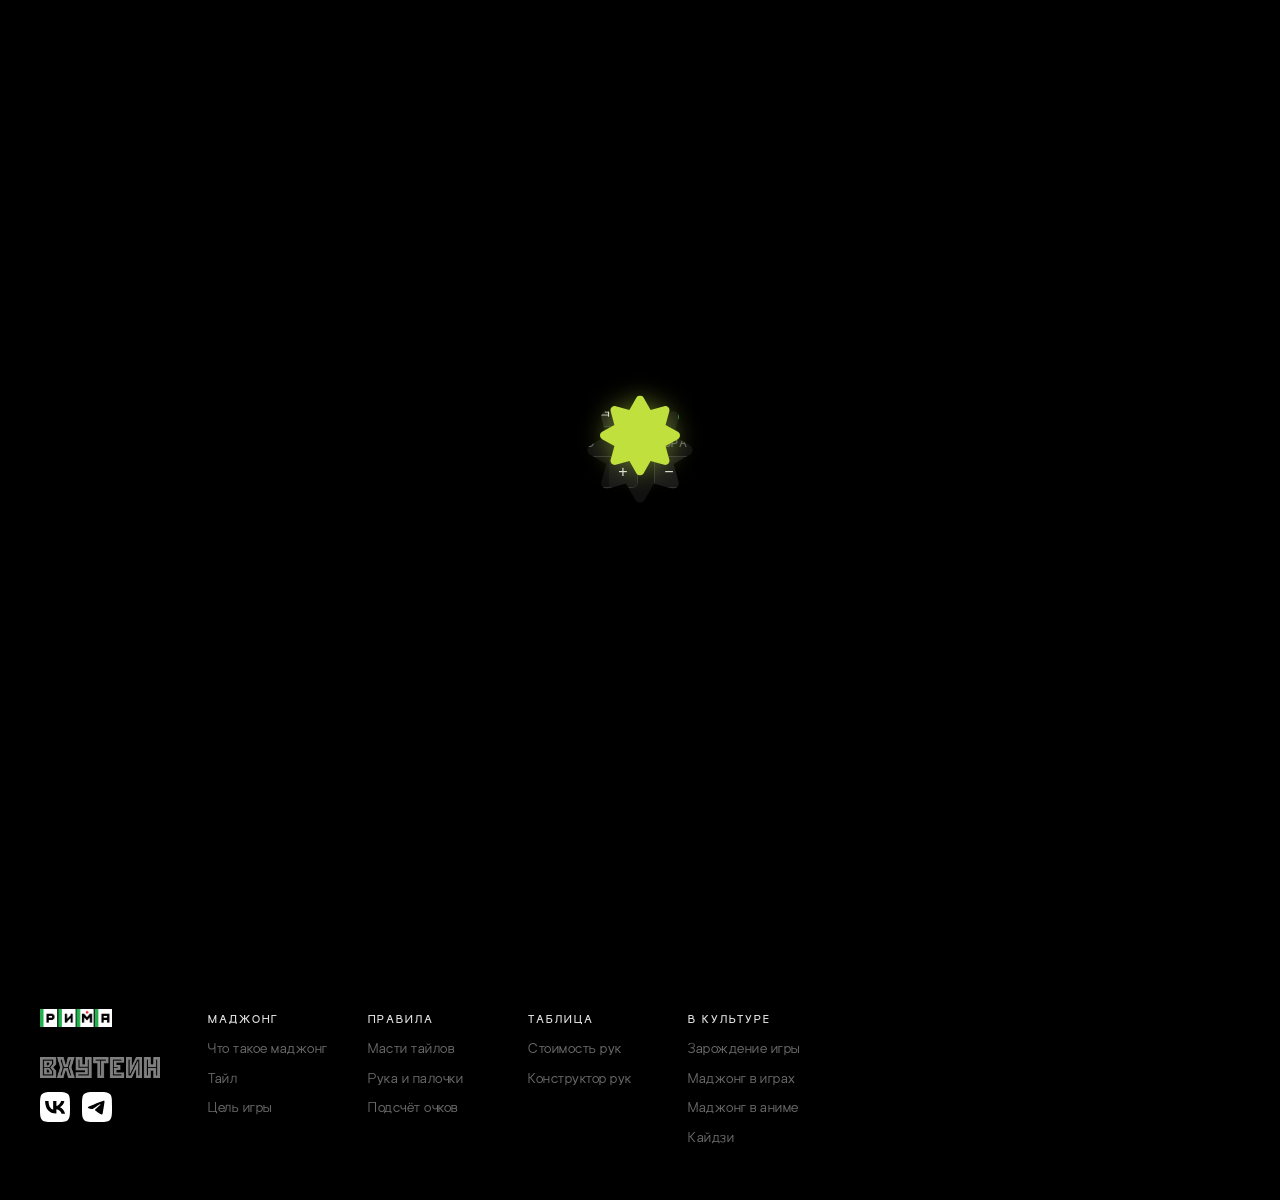
==== constructor.html @ a5db271f "website download download" ====
<!DOCTYPE html>
<html lang="ru">
<head>
    <meta charset="UTF-8">
    <meta name="viewport" content="width=device-width, initial-scale=1.0">
    <title>Конструктор руки — Маджонг РИМА</title>
    <link rel="stylesheet" href="/css/style.css">
    <link rel="stylesheet" href="/css/constructor.css">
    <link rel="stylesheet" href="css/preloader.css">
    <script src="js/header.js" defer></script>
</head>
<body style="background-color: var(--main-black);">
<script src="js/preloader.js"></script>

<!-- хедер -->
<div class="blk-bg-clr" id="header">
    <div class="header-content">
        <div class="logo">
            <img src="img/logo-png/Logo-Rima-Main.png" class="logo-rima-header">
        </div>
        <nav class="header-nav">
            <a href="/page-4.html">в культуре</a>
            <a href="/constructor.html">конструктор рук</a>
            <a href="/page-2.html">правила</a>
            <a href="/page-3.html">стоимость рук</a>
            <a href="/index.html">главная</a>
        </nav>
    </div>
</div>

<!-- баннер -->
<div class="blk-bg-clr con-banner">
    <div class="padding-block-container con-banner__inner">
        <div>
            <h1 class="con-banner__title">КОНСТРУКТОР</h1>
            <h3 class="con-banner__subtitle">СОБРАТЬ РУКУ</h3>
        </div>
        <div class="con-banner__nums">
            <div class="square"><h2>#</h2></div>
            <div class="square"><h2>04</h2></div>
        </div>
    </div>
</div>

<!-- конструктор -->
<div class="blk-bg-clr con-wrap">
    <div class="con-layout">

        <!-- Зона A: Палитра тайлов -->
        <aside class="con-palette">
            <div class="con-palette__group">
                <div class="con-palette__suit-label">万</div>
                <div class="con-palette__row" id="palette-man"></div>
            </div>
            <div class="con-palette__group">
                <div class="con-palette__suit-label">筒</div>
                <div class="con-palette__row" id="palette-pin"></div>
            </div>
            <div class="con-palette__group">
                <div class="con-palette__suit-label">索</div>
                <div class="con-palette__row" id="palette-sou"></div>
            </div>
            <div class="con-palette__group">
                <div class="con-palette__suit-label">風</div>
                <div class="con-palette__row" id="palette-wind"></div>
            </div>
            <div class="con-palette__group">
                <div class="con-palette__suit-label">三元</div>
                <div class="con-palette__row" id="palette-dragon"></div>
            </div>
        </aside>

        <!-- Зона B + C: Рука и результаты -->
        <div class="con-main">

            <!-- Рука игрока -->
            <div class="con-hand-section">
                <div class="con-hand" id="con-hand">
                    <div class="con-hand-label">Рука — <span id="tile-count">0</span> из 14</div>
                    <div class="con-hand__empty">Нажмите на тайл в палитре слева</div>
                </div>
            </div>

            <!-- Контролы -->
            <div class="con-controls">
                <div class="con-ctrl-row">
                    <div class="con-ctrl-group">
                        <div class="con-ctrl-label">Ветер раунда</div>
                        <div class="con-ctrl-btns" id="round-wind-btns">
                            <button class="con-btn con-btn--wind is-active" data-wind="e">東</button>
                            <button class="con-btn con-btn--wind" data-wind="s">南</button>
                            <button class="con-btn con-btn--wind" data-wind="w">西</button>
                            <button class="con-btn con-btn--wind" data-wind="n">北</button>
                        </div>
                    </div>
                    <div class="con-ctrl-group">
                        <div class="con-ctrl-label">Ветер игрока</div>
                        <div class="con-ctrl-btns" id="seat-wind-btns">
                            <button class="con-btn con-btn--wind is-active" data-wind="e">東</button>
                            <button class="con-btn con-btn--wind" data-wind="s">南</button>
                            <button class="con-btn con-btn--wind" data-wind="w">西</button>
                            <button class="con-btn con-btn--wind" data-wind="n">北</button>
                        </div>
                    </div>
                    <div class="con-ctrl-group">
                        <div class="con-ctrl-label">Победа</div>
                        <div class="con-ctrl-btns">
                            <button class="con-btn is-active" id="btn-ron">Рон</button>
                            <button class="con-btn" id="btn-tsumo">Цумо</button>
                        </div>
                    </div>
                    <div class="con-ctrl-group">
                        <div class="con-ctrl-label">Рука</div>
                        <div class="con-ctrl-btns">
                            <button class="con-btn is-active" id="btn-closed">Закрытая</button>
                            <button class="con-btn" id="btn-open">Открытая</button>
                        </div>
                    </div>
                </div>
                <div class="con-ctrl-row">
                    <div class="con-ctrl-group">
                        <div class="con-ctrl-label">Бонусы</div>
                        <div class="con-ctrl-btns">
                            <button class="con-btn con-btn--toggle" id="btn-riichi">Риичи</button>
                            <button class="con-btn con-btn--toggle" id="btn-ippatsu" disabled>Ипацу</button>
                            <button class="con-btn con-btn--toggle" id="btn-dbl-riichi">Дабл</button>
                        </div>
                    </div>
                    <div class="con-ctrl-group">
                        <div class="con-ctrl-label">Хомбо</div>
                        <div class="con-counter">
                            <button class="con-counter__btn" id="honbo-dec">−</button>
                            <span class="con-counter__val" id="honbo-val">0</span>
                            <button class="con-counter__btn" id="honbo-inc">+</button>
                        </div>
                    </div>
                    <div class="con-ctrl-group">
                        <div class="con-ctrl-label">Дора</div>
                        <div class="con-counter">
                            <button class="con-counter__btn" id="dora-dec">−</button>
                            <span class="con-counter__val" id="dora-val">0</span>
                            <button class="con-counter__btn" id="dora-inc">+</button>
                        </div>
                    </div>
                    <div class="con-ctrl-group">
                        <div class="con-ctrl-label">Ура-дора</div>
                        <div class="con-counter">
                            <button class="con-counter__btn" id="uradora-dec">−</button>
                            <span class="con-counter__val" id="uradora-val">0</span>
                            <button class="con-counter__btn" id="uradora-inc">+</button>
                        </div>
                    </div>
                    <div class="con-ctrl-group con-ctrl-group--actions">
                        <button class="con-btn con-btn--sm" id="btn-sort">↕ Сорт.</button>
                        <button class="con-btn con-btn--sm con-btn--danger" id="btn-clear">✕ Очистить</button>
                    </div>
                </div>
            </div>

            <!-- Результат -->
            <div class="con-results" id="con-results">
                <div class="con-results__placeholder">Добавьте 14 тайлов для расчёта</div>
            </div>

        </div><!-- /con-main -->
    </div><!-- /con-layout -->
</div><!-- /con-wrap -->

<!-- футер -->
<div class="block-container blk-bg-clr" id="footer">
<div class="padding-block-container footer-inner">

    <!-- Лого и соцсети -->
    <div class="footer-logo-col">
        <img src="img/logo-png/Logo-Rima-Main.png" class="logo-rima">
        <img src="img/logo-png/VH-logo-gray.png" class="logo-vhutein">
        <div class="footer-social">
            <img src="img/logo-svg/vk-white.svg" class="s-media-icons" style="margin-left:0">
            <img src="img/logo-svg/tg-white.svg" class="s-media-icons">
        </div>
    </div>

    <!-- Ссылки по разделам -->
    <nav class="footer-nav-cols">
        <div class="footer-nav-col">
            <p class="footer-nav-col__title">Маджонг</p>
            <a href="/index.html#section-mahjong">Что такое маджонг</a>
            <a href="/index.html#section-tile">Тайл</a>
            <a href="/index.html#section-goal">Цель игры</a>
        </div>
        <div class="footer-nav-col">
            <p class="footer-nav-col__title">Правила</p>
            <a href="/page-2.html#section-suits">Масти тайлов</a>
            <a href="/page-2.html#section-basics">Рука и палочки</a>
            <a href="/page-2.html#section-score">Подсчёт очков</a>
        </div>
        <div class="footer-nav-col">
            <p class="footer-nav-col__title">Таблица</p>
            <a href="/page-3.html">Стоимость рук</a>
            <a href="/constructor.html">Конструктор рук</a>
        </div>
        <div class="footer-nav-col">
            <p class="footer-nav-col__title">В культуре</p>
            <a href="/page-4.html#section-versions">Зарождение игры</a>
            <a href="/page-4.html#section-yakuza">Маджонг в играх</a>
            <a href="/page-4.html#section-akagi">Маджонг в аниме</a>
            <a href="/page-4.html#section-kaiji">Кайдзи</a>
        </div>
    </nav>

</div>
</div>

<!-- <button class="back-to-top" type="button" aria-label="Наверх">↑</button> -->
<script src="js/back-to-top.js"></script>
<script src="js/constructor.js"></script>
</body>
</html>
---- css/style.css ----
:root {
    --main-black: #000;
    --main-color: #22B14C;
    --secondary-color: #90CC6E;
    --thirdary-color: #AAE588;
    --gray-text-1: #6a6a6a;
    --gray-text-2: #e3e3e3;
    --main-padding: 0px 96px;
    --block-padding: 2px 12px;
    --main-gap: 12px;
    --main-stroke-weight: 3px;
    /* Длительность анимации */
    --transition-duration: 0.3s;
}

html {
  scroll-behavior: smooth;
}

body {
    margin: 0;
    padding: 0;
    min-height: 100vh; /* Высота body = высоте экрана */
    background-size: contain;
    background-color: #C3C3C3;
    background-attachment: fixed;
    font-family: 'ventoza-progressive', sans-serif;
    font-weight: 100;
    font-size: 16px;
    overflow-x: hidden;
    box-sizing: border-box; /* Учитываем padding в ширину */
}

body::before {
    content: '';
    position: fixed;
    bottom: 0;
    left: 0;
    width: 100vw;
    height: 100vh;
    background: radial-gradient(ellipse 80% 60% at 50% 100%,
        rgba(255, 255, 255, 0.16) 0%,
        transparent 70%
    );
    z-index: -9999;
    pointer-events: none;
}

div {
    /* background-color: rgba(0, 0, 0, 0.1); */
    /* Стиль для дива, чтобы видеть форму блока */
}



/* Ventoza progressive */

@font-face {
    /* Ventoza progressive */
    font-family: 'ventoza-progressive';
    src: url('fonts/progressive/Ventozaprogressive-Semi-bold.otf');
    font-weight: 150;
    font-style: normal;
    font-display: swap;
}

@font-face {
    /* Ventoza progressive */
    font-family: 'ventoza-progressive';
    src: url('fonts/progressive/Ventozaprogressive-Regular.otf');
    font-weight: 100;
    font-style: normal;
    font-display: swap;
}

@font-face {
    /* Ventoza progressive */
    font-family: 'ventoza-progressive';
    src: url('fonts/progressive/Ventozaprogressive-Light.otf');
    font-weight: 50;
    font-style: normal;
    font-display: swap;
}




/* Ventoza berense italic */

@font-face {
    /* Ventoza berense */
    font-family: 'ventoza-berense';
    src: url('fonts/berense/Ventozaberense-Bolditalic.otf');
    font-weight: 700;
    font-style: italic;
    font-display: swap;
}

@font-face {
    /* Ventoza berense */
    font-family: 'ventoza-berense';
    src: url('fonts/berense/Ventozaberense-Semi-bolditalic.otf');
    font-weight: 600;
    font-style: italic;
    font-display: swap;
}

@font-face {
    /* Ventoza berense */
    font-family: 'ventoza-berense';
    src: url('fonts/berense/Ventozaberense-Regularitalic.otf');
    font-weight: 400;
    font-style: italic;
    font-display: swap;
}

@font-face {
    /* Ventoza berense */
    font-family: 'ventoza-berense';
    src: url('fonts/berense/Ventozaberense-Lightitalic.otf');
    font-weight: 300;
    font-style: italic;
    font-display: swap;
}



/* Ventoza berense */

@font-face {
    /* Ventoza berense */
    font-family: 'ventoza-berense';
    src: url('fonts/berense/Ventozaberense-Bold.otf');
    font-weight: 700;
    font-style: normal;
    font-display: swap;
}

@font-face {
    /* Ventoza berense */
    font-family: 'ventoza-berense';
    src: url('fonts/berense/Ventozaberense-Semi-bold.otf');
    font-weight: 600;
    font-style: normal;
    font-display: swap;
}

@font-face {
    /* Ventoza berense */
    font-family: 'ventoza-berense';
    src: url('fonts/berense/Ventozaberense-Regular.otf');
    font-weight: 400;
    font-style: normal;
    font-display: swap;
}

@font-face {
    /* Ventoza berense */
    font-family: 'ventoza-berense';
    src: url('fonts/berense/Ventozaberense-Light.otf');
    font-weight: 300;
    font-style: normal;
    font-display: swap;
}



/* Gen Shin */

@font-face {
    /* Gen Shin Bold */
    font-family: 'gen-shin-bold';
    src: url('fonts/Gen Shin/Gen Shin Gothic Bold.ttf');
    font-weight: 500;
    font-style: normal;
    font-display: swap;
}

@font-face {
    /* Gen Shin Heavy */
    font-family: 'gen-shin-heavy';
    src: url('fonts/Gen Shin/Gen Shin Gothic Bold.ttf');
    font-weight: 700;
    font-style: normal;
    font-display: swap;
}

.padding-block-container {
    max-width: 1200px;
    margin: 0 auto;
    margin-bottom: 12px;
    min-height: 48px;
    gap: var(--main-gap);
    box-sizing: border-box; /* Учитываем padding в ширину */
}

.no-padding-block-container {
    width: 100%;
    margin-bottom: 12px;
    padding: var(--block-padding);
    min-height: 48px;
    gap: var(--main-gap);
    box-sizing: border-box; /* Учитываем padding в ширину */
}

.block-container {
    position: relative;
    width: 100%;
    min-height: 48px;
    margin-bottom: 12px;
    gap: var(--main-gap);
    box-sizing: border-box; /* Учитываем padding в ширину */
}

.block-container-horizontal {
    position: relative;
    display: flex;
    justify-content: center; /* Центрируем по горизонтали */
    width: 100%;
    min-height: 48px;
    margin-bottom: 12px;
    gap: var(--main-gap);
    box-sizing: border-box; /* Учитываем padding в ширину */
    align-items: flex-start; /* <-- добавляем - элементы не растягиваются по высоте */
}

.block-cards-main {
    display: block;
    text-decoration: none;
    color: inherit;
    border-radius: 8px;
    background-color: var(--gray-text-1);
    overflow: hidden;
    position: relative;
    height: 500px;

    cursor: pointer; /* Меняет курсор на "пальчик" */
    transition: transform 0.3s ease-out, filter 0.3s ease-out, box-shadow 0.3s ease-out;    
    will-change: transform; /* Подсказка браузеру для плавной анимации */
}

.block-cards-main:hover {
    transform: scale(1.03); 
    box-shadow: 0 10px 20px rgba(0, 0, 0, 0.2);
    filter: brightness(1.1);
}

/* Эффект при клике (нажатии) */
.block-cards-main:active {
    transform: scale(1.01);
}

.m-b-100-block {
    margin-bottom: 200px;
}

.m-b-50-block {
    margin-bottom: 100px;
}

.m-b-25-block {
    margin-bottom: 50px;
}

.m-b-12-block {
    margin-bottom: 25px;
}

.m-b-0-block {
    margin-bottom: 0px;
}

.m-t-50-block {
    margin-top: 50px;
}

.m-t-100-block {
    margin-top: 100px;
}

.p-t-100 {
    padding-top: 100px;
}

.p-b-50 {
    padding-bottom: 50px;
}

.p-b-100 {
    padding-bottom: 100px;
}

.p-b-150 {
    padding-bottom: 150px;
}

.p-b-200 {
    padding-bottom: 200px;
}

.block-container-horizontal .square {
    flex: 0 0 auto; /* сокращенная запись: flex-grow, flex-shrink, flex-basis */
}

.square {
    width: 110px; /* или любой другой размер */
    aspect-ratio: 1 / 1; /* сохраняет квадратную форму */
    border: var(--main-stroke-weight) solid var(--main-black); /* черная обводка 2px */
    background-color: transparent; /* без заливки */
    box-sizing: border-box; /* обводка внутри размера */
    align-items: center;
    margin: 8px 0px;
    display: flex;
    align-items: center;  /* вертикальное центрирование */
    justify-content: center;  /* горизонтальное центрирование */
}

.square h2 {
    font-size: 64px;
}

.block-horizontal-align {
    display: flex;
    justify-content: center; /* Центрируем по горизонтали */
    gap: var(--main-gap);
}

.items-r-align {
    display: flex;
    justify-content: flex-end; /* выравнивание по правой стороне */
}

.items-l-align {
    display: flex;
    justify-content: flex-start; /* выравнивание по правой стороне */
}

.items-b-align {
    display: flex;
    align-items: flex-end; /* выравнивание по правой стороне */
}

.items-c-align {
    display: flex;
    justify-content: center; /* по горизонтали */
    align-items: center;     /* по вертикали */
}

.items-c-v-align {
    display: flex;
    align-items: center;     /* по вертикали */
}

.image-container {
    position: relative;
    width: min(300px, 30vw);  /* адаптивная ширина */
    height: min(200px, 20vw);  /* адаптивная высота */
    overflow: visible;
    margin: 40px;
}

.image-container img {
    position: absolute;
    top: 50%;
    left: 50%;
    transform: translate(-50%, -50%);
    width: min(500px, 50vw);   /* адаптивный размер картинки */
    height: auto;
    max-width: none;            /* убираем ограничение max-width */
}

.absolute-image-container {
    position: absolute;
    top: 0;
    left: 0;
    width: 100%;
    height: 100%;
    display: flex;
    justify-content: center; /* центрирование по горизонтали */
    align-items: center;     /* центрирование по вертикали */
    pointer-events: none;    /* чтобы картинка не мешала кликать по тексту */
}

.z3 {
    z-index: 3;
}

.z2 {
    z-index: 2;
}

.z1 {
    z-index: 1;
}

.z0 {
    z-index: 0;
}

.z-1 {
    z-index: -1;
}

.z-2 {
    z-index: -2;
}

.z-3 {
    z-index: -3;
}

.z-4 {
    z-index: -4;
}

.z-5 {
    z-index: -5;
}

.z-6 {
    z-index: -6;
}

.z-7 {
    z-index: -7;
}

.z-8 {
    z-index: -8;
}

.z-9 {
    z-index: -9;
}

.z-10 {
    z-index: -10;
}

.gradient-block {
    background: linear-gradient(to bottom, #3f3f3f, var(--main-black));
    width: fit-content;
    /* было 2px снизу — текст визуально упирался в край; отступ считается от border-box */
    padding: 10px 32px 8px 32px;
    margin: 4px;
    outline: 1px solid #555555;
    box-sizing: border-box;
}

.gradient-block h3 {
    color: white !important; 
    font-weight: 600;
    /* запас под выносные элементы шрифта (descenders), без лишнего отступа снизу блока */
    line-height: 1.12;
    padding-bottom: 2px;
}

.grey-block {
    background-color: #757575;
    width: fit-content;
    padding: 1px 24px 1px 24px;
    margin: 4px;
}

.grey-block p {
    color: white !important;
}

#header {
    position: fixed;
    top: 0;
    left: 0;
    width: 100%;
    height: 52px;
    display: flex;
    justify-content: center;
    background-color: var(--main-black);
    z-index: 1000;
    position: fixed;
    left: 50%;
    transform: translate(-50%, 0);
    border-radius: 0px;
    
    /* Добавляем плавный переход */
    transition: transform 0.3s ease;
}

/* Скрытое состояние (будет управляться через JS) */
#header.hidden {
    transform: translate(-50%, -100px);
}

.header-content {
    width: 100%;
    max-width: 1200px;
    padding: 0 96px;
    display: flex;
    align-items: center;
    justify-content: space-between;
    box-sizing: border-box;
}

/* Стили для навигации */
.header-nav {
    display: flex;
    gap: 48px;
    background-color: transparent;
}

.header-nav a {
    font-size: 12px;
}

.header-nav a {
    color: var(--gray-text-1);
    text-decoration: none;
    font-family: 'ventoza-progressive', sans-serif;
    transition: color var(--transition-duration);
    background-color: transparent;
}

.header-nav a:hover {
    color: var(--main-color);
}

#footer {
    border-radius: 8px 8px 0px 0px;
    padding: 0;
    width: 100%;
    margin-bottom: 0;
    overflow: hidden; /* предотвращает margin-collapse дочерних элементов */
}

/* ── Footer: внутренний layout ──────────────────────────── */
.footer-inner {
    display: flex;
    align-items: flex-start;
    gap: 48px;
    padding: 44px 0 40px;
    min-height: unset;
}

/* Колонка с логотипами и соцсетями */
.footer-logo-col {
    display: flex;
    flex-direction: column;
    align-items: flex-start;
    gap: 14px;
    flex: 0 0 auto;
}

.footer-social {
    display: flex;
    align-items: center;
}

/* Блок с навигационными колонками */
.footer-nav-cols {
    display: flex;
    gap: 40px;
    flex: 1 1 0;
    flex-wrap: wrap;
    padding-top: 4px;
}

.footer-nav-col {
    display: flex;
    flex-direction: column;
    gap: 10px;
    min-width: 120px;
}

/* Заголовок колонки */
.footer-nav-col__title {
    color: var(--gray-text-2) !important;
    font-family: 'ventoza-progressive', sans-serif;
    font-weight: 150;
    font-size: 11px;
    letter-spacing: 2px;
    text-transform: uppercase;
    margin: 0 0 4px;
}

/* Ссылки в колонке */
.footer-nav-col a {
    color: var(--gray-text-1);
    text-decoration: none;
    font-family: 'ventoza-progressive', sans-serif;
    font-weight: 100;
    font-size: 14px;
    letter-spacing: 0.5px;
    transition: color 0.2s ease;
    line-height: 1.4;
}

.footer-nav-col a:hover {
    color: var(--main-color);
}

@media (max-width: 768px) {
    .footer-inner {
        flex-direction: column;
        gap: 28px;
        padding: 28px 16px 24px;
    }
    .footer-nav-cols {
        gap: 24px;
    }
}

h1, h2, h3 {
    font-family: ventoza-berense;
    margin-top: 0px;
    margin-bottom: 0px;
}

h1 {
    font-weight: 700;
    font-style: italic;
    font-size: 100px;
    text-align: center;
    line-height: 90px;
}

h2 {
    font-weight: 700;
    font-style: italic;
    font-size: 72px;
    text-align: center;
    margin-top: 0px;
}

h3 {
    font-weight: 700;
    font-style: italic;
    font-size: 40px;
    text-align: center;
    margin-top: 0px;
}

h4 {
    font-weight: 700;
    font-style: italic;
    font-size: 40px;
    text-align: center;
    margin-top: 0px;
}

h5 {
    font-weight: 700;
    font-style: italic;
    font-size: 24px;
    text-align: center;
    margin-top: 0px;
}

.hh, .hh2 {
    font-family: gen-shin-bold;
    color: var(--main-black);
    line-height: 76px;
    margin-top: 0px;
    margin-bottom: 0px;
}

.hh {
    font-size: 70px;
}

.hh2 {
    font-size: 44px;
}

.hc {
    position: absolute;
    font-size: 24px;
    margin: 8px 12px;
}

p {
  font-family: ventoza-progressive;
  color: var(--gray-text-1);
  font-size: 16px;
  letter-spacing: 1px;
  z-index: 1;
}

.t-l-align {
    text-align: left;
}

.gradient-block .t-l-align {
    margin-left: -16px;
}

.t-c-align {
    text-align: center;
}

.t-r-align {
    text-align: right;
}

.grn-bg-clr {
    background-color: #AAE687;
}

.grn-bg-clr p {
 color: var(--main-black);
}

.blk-bg-clr {
    background-color: var(--main-black);
}

.blk-bg-clr h2 {
    color: var(--gray-text-2);
}

.blk-bg-clr h3 {
    color: var(--gray-text-1);
}

.blk-bg-clr p {
    color: var(--gray-text-1);
}

.blk-bg-clr .hh {
    color: var(--gray-text-1);
}

.blk-bg-clr .square {
    border: var(--main-stroke-weight) solid var(--gray-text-2); /* черная обводка 2px */
}

.grn-p-18 {
    padding: 18px;
    background-color: #22B14C;
    border-radius: 8px;
}

.max-width-800 {
    max-width: 800px;
}

.stick-block {
    width: auto;
    height: 100%;
}

/* ── Секция палочек для счёта ── */
.stick-section {
    display: flex;
    align-items: center;
    gap: 48px;
}

/* Колонка с палочками — занимает всё свободное место */
.stick-list {
    flex: 1 1 0;
    min-width: 0;
    display: flex;
    flex-direction: column;
    gap: 12px;
}

.stick-row {
    display: flex;
    align-items: center;
    gap: 12px;
}

/* Палочка растягивается на всю строку минус метка */
.stick-row .stick-block {
    flex: 1 1 0;
    min-width: 0;
    width: 100%;
    height: auto;
    display: block;
}

/* Фиксированная ширина метки — «10000» самая широкая */
.stick-label {
    flex: 0 0 60px;
    margin: 0;
    text-align: left;
}

/* Колонка с текстом — фиксированная ширина справа */
.stick-text {
    flex: 0 0 400px;
}

.logo-rima {
    padding: 0;
    width: 72px;
    object-fit: contain;
    margin-bottom: 16px;
}

.logo-rima-header {
    padding: 20px;
    width: 72px;
    object-fit: contain;
}

.logo-vhutein {
    padding: 0;
    width: 120px;
    object-fit: contain;
}

.s-media-icons {
    width: 30px;
    margin-left: 12px;
    object-fit: contain;
}

.table-card {
    position: absolute;
    width: 500px;
    aspect-ratio: 1 / 1; /* сохраняет квадратную форму */
    left: -100px;
}

.g-star-002 {
    position: absolute;
    top: 0px;
}

.g-star-003 {
    position: absolute;
    top: 20px;
    width: 220px;
}

.score-02 {
    position: absolute;
    width: 205px;
    height: 460px;
    top: 10px;
}

#banner-01-tiles-render-001 {
    position: absolute;
    left: 175px;
}

#banner-01-stick-001 {
    position: absolute;
    left: 200px;
    top: 290px;
}

#banner-01-tile-pin-03-001 {
    position: absolute;
    left: 770px;
    top: 235px;
}

#banner-01-tile-red-001 {
    position: absolute;
    left: 525px;
    top: 50px;
}

#banner-01-tile-sou-01-001 {
    position: absolute;
    left: 360px;
    top: 120px;
}

#banner-01-tile-white-001 {
    position: absolute;
    left: 320px;
    top: 320px;
}

#banner-01-tile-white-002 {
    position: absolute;
    left: 530px;
    top: 370px;
}

#banner-01-tile-white-003 {
    position: absolute;
    left: 620px;
    top: 390px;
}

#g-star-004 {
    position: absolute;
    left: 360px;
    top: -10px;
}

#TROG-table-01 {
    position: absolute;
    width: max(130vw, 1400px);
    max-width: none !important;
    left: calc(50% - 900px);
    top: 250px;
    height: auto;
}

#TROG-tiles-01_1 {
    position: absolute;
    width: 100%;
    height: auto;
    top: 320px;
}

#TROG-tiles-01 {
    position: absolute;
    width: 70%;
    height: auto;
    left: -200px;
    top: 470px;
}

#TROG-tanuki-01 {
    position: absolute;
    height: auto;
    top: -50px;
    left: 500px;
}

#TROG-tail-01 {
    position: absolute;
    height: auto;
    top: 330px;
    left: 850px;
}

#TROG-tile-hand-01 {
    position: absolute;
    height: auto;
    top: 70px;
    left: 360px;
}

#TROG-hand-01 {
    position: absolute;
    height: auto;
    top: 170px;
    left: 480px;
}

#akagi-parallax-01, #akagi-parallax-02, #akagi-parallax-03, #akagi-parallax-bg {
    position: absolute;
    height: auto;
    left: 100px;
}

#akagi-parallax-bg {
    left: 200px;
}

.akagi-overlay-wrap {
    display: flex;
    justify-content: center;
    position: relative;
}

@keyframes spinCW {
    from { rotate: 0deg; }
    to   { rotate: 360deg; }
}

.akagi-light-03 {
    display: block;
    animation: spinCW 18s linear infinite;
}

@keyframes pinSway {
    0%, 100% { rotate: 25deg; }
    50%       { rotate: 35deg; }
}

@keyframes pinShake {
    0%        { rotate: 30deg; scale: 1; }
    10%       { scale: 1.12; }
    20%       { rotate: 42deg; }
    40%       { rotate: 18deg; }
    60%       { rotate: 40deg; }
    80%       { rotate: 20deg; }
    100%      { rotate: 30deg; scale: 1; }
}

.akagi-1-pin-wrap {
    position: absolute;
    top: 50%;
    left: 50%;
    translate: -50% -50%;
    width: 13%;
    z-index: 1;
    cursor: pointer;
    transition: scale 0.2s ease;
}

.akagi-1-pin-wrap:hover {
    scale: 1.15;
}

.akagi-1-pin-wrap.is-shaking .akagi-1-pin {
    animation: pinShake 0.45s ease-in-out;
}

.akagi-1-pin {
    display: block;
    width: 100%;
    animation: pinSway 3s ease-in-out infinite;
    -webkit-user-drag: none;
    user-select: none;
    pointer-events: none;
}

/* анимации */

@keyframes spin {
    from {
        transform: rotate(0deg);
    }
    to {
        transform: rotate(360deg);
    }
}

.star-anim-rotate-01 {
    animation: spin 60s linear infinite;
    image-rendering: crisp-edges;
}

/* Page 03: yaku table */
.yaku-page-title p {
    margin-top: 12px;
    color: #4b4b4b;
    
}

.yaku-banner-placeholder {
    min-height: 220px;
    border: 1px dashed #202020;
    border-radius: 8px;
    background-color: #b9b9b9;
}

.yaku-round-goal-section {
    position: relative;
    overflow: hidden;
    min-height: 420px;
    margin-bottom: 32px;
}

.yaku-round-goal-content {
    position: relative;
    z-index: 2;
    padding-top: 84px;
    padding-bottom: 84px;
    max-width: 900px;
}

.yaku-round-goal-content p {
    max-width: 760px;
    margin: 20px auto 0;
}

.yaku-round-goal-content a {
    color: #b9b9b9;
    text-decoration: none;
    font-family: 'ventoza-progressive', sans-serif;
    font-weight: 150;
    transition: color 0.2s ease;
}

.yaku-round-goal-content a:hover {
    color: var(--main-color);
}

.yaku-round-goal-star-wrap {
    position: absolute;
    top: 50%;
    left: 50%;
    transform: translate(-50%, -50%);
    width: 780px;
    height: 780px;
    display: flex;
    align-items: center;
    justify-content: center;
    z-index: 1;
    pointer-events: none;
}

.yaku-round-goal-star {
    width: 100%;
    height: auto;
    opacity: 0.65;
}

.yaku-main-wrapper {
    padding-bottom: 140px;
}

.yaku-table-section-title {
    margin-bottom: 16px;
}

.yaku-table-shell {
    border: 1px solid var(--main-black);
    border-radius: 8px;
    background-color: #d7d7d7;
    padding: 20px 16px 24px 16px;
}

.yaku-table-head {
    display: grid;
    grid-template-columns: 1.4fr 2fr 1fr 0.55fr;
    gap: 16px;
    padding: 0 12px 10px 12px;
    border-bottom: 1px solid var(--main-black);
    margin-bottom: 14px;
}

.yaku-table-head div {
    font-family: 'ventoza-progressive', sans-serif;
    color: var(--main-black);
    font-weight: 150;
    letter-spacing: 0;
}

.yaku-table-body {
    display: flex;
    flex-direction: column;
    gap: 14px;
}

.yaku-row {
    display: grid;
    grid-template-columns: 1.4fr 2fr 1fr 0.55fr;
    gap: 16px;
    align-items: center;
    border-radius: 8px;
    background-color: rgba(255, 255, 255, 0.35);
    padding: 14px 12px;
    transition: opacity 0.24s ease, transform 0.24s ease, filter 0.24s ease, background-color 0.24s ease;
    will-change: opacity, transform;
}

.yaku-row:hover {
    transform: scale(1.015);
    background-color: rgba(255, 255, 255, 0.62);
}

.yaku-row-entering {
    opacity: 0;
    transform: translateY(8px);
    filter: blur(1px);
}

.yaku-row-leaving {
    opacity: 0;
    transform: translateY(-8px);
    filter: blur(1px);
    pointer-events: none;
}

.yaku-cell {
    color: #2f2f2f;
    font-family: 'ventoza-progressive', sans-serif;
    font-weight: 50;
    letter-spacing: 1px;
}

.yaku-name-cell {
    display: flex;
    flex-direction: column;
    align-items: flex-start;
    gap: 8px;
    font-family: 'ventoza-berense', sans-serif;
    font-size: 16px;
    font-style: italic;
    font-weight: 600;
}

.yaku-name-title {
    display: block;
}

.yaku-hand-image {
    width: 100%;
    max-width: 300px;
    height: auto;
    object-fit: contain;
    border: none;
    border-radius: 0;
    background-color: transparent;
}

.yaku-hand-tiles {
    display: flex;
    align-items: center;
    gap: 2px;
    margin-top: 6px;
    flex-wrap: nowrap;
    overflow-x: auto;
}

.yaku-mini-tile {
    height: 30px;
    width: auto;
    display: block;
    border-radius: 2px;
    flex-shrink: 0;
}

.yaku-hand-sep {
    width: 1.5px;
    height: 30px;
    background: #bbb;
    margin: 0 4px;
    flex-shrink: 0;
}

.yaku-mini-tile--win {
    height: 34px;
}

.yaku-cost-cell {
    white-space: nowrap;
}

.yaku-empty-state {
    color: #2a2a2a;
    margin: 20px 12px 0;
}

.yaku-search-sticky {
    position: fixed;
    left: 50%;
    bottom: 14px;
    transform: translateX(-50%);
    width: min(500px, calc(100% - 24px));
    border-radius: 10px;
    background-color: var(--gray-text-1);
    padding: 10px 12px;
    box-shadow: 0 6px 18px rgba(0, 0, 0, 0.2);
    z-index: 1200;
    opacity: 0;
    transform: translateX(-50%) translateY(20px);
    pointer-events: none;
    transition: opacity 0.3s ease, transform 0.3s ease;
}

.yaku-search-sticky.yaku-search-visible {
    opacity: 1;
    transform: translateX(-50%) translateY(0);
    pointer-events: auto;
}

.yaku-search-label {
    display: block;
    font-family: 'ventoza-progressive', sans-serif;
    color: #1d1d1d;
    font-size: 13px;
    margin-bottom: 8px;
}

.yaku-search-input {
    width: 100%;
    border: none;
    border-radius: 6px;
    background-color: #f7f7f7;
    color: #151515;
    font-family: 'ventoza-progressive', sans-serif;
    font-size: 16px;
    padding: 10px 12px;
    box-sizing: border-box;
    box-shadow: none;
    outline: none;
    appearance: none;
    -webkit-appearance: none;
    -moz-appearance: none;
}

.yaku-search-input:focus {
    outline: 2px solid var(--main-color);
    box-shadow: none;
}

@media (max-width: 980px) {
    .yaku-table-head,
    .yaku-row {
        grid-template-columns: 1fr;
        gap: 8px;
    }

    .yaku-table-head {
        display: none;
    }

    .yaku-hand-image {
        width: 64px;
        height: 46px;
    }

    .yaku-search-sticky {
        bottom: 8px;
    }
}

/* Page 03: баннер с полноширинным паттерном (без параллакса) */
.trog-p03-banner {
    position: relative;
    overflow: hidden;
    min-height: 520px;
    margin-bottom: 12px;
}

.trog-p03-banner-pattern {
    position: absolute;
    inset: 0;
    z-index: 0;
    pointer-events: none;
    isolation: isolate;
}

.trog-p03-banner-pattern::after {
    content: '';
    position: absolute;
    inset: 0;
    z-index: 1;
    pointer-events: none;
    /* Высветление тёмных участков паттерна — крути opacity и mix-blend-mode на глаз */
    background-color: rgba(255, 255, 255, 0.1);
    mix-blend-mode: screen;
}

.trog-p03-banner-pattern-mover {
    position: absolute;
    left: 50%;
    top: 50%;
    width: 180vmax;
    height: 180vmax;
    margin-left: -90vmax;
    margin-top: -90vmax;
    background-image: url('../img/TROG-page-03/tiles-pattern.png');
    background-repeat: repeat;
    background-position: 0 0;
    /* Высота тайла 1200px, ширина по пропорции файла (без сжатия): */
    background-size: auto 1200px;
    transform: rotate(-30deg);
    transform-origin: center center;
    animation: trog-p03-pattern-drift 40s linear infinite;
}

@keyframes trog-p03-pattern-drift {
    0%   { background-position: 0 0; }
    100% {
        /* dx и dy кратны периоду тайла — бесшовный цикл гарантирован.
           background-size: auto 1200px → tile height = 1200px.
           Для кажущегося горизонтального сдвига нужен вектор под ~30°:
           dy = 1×1200px, dx = dy×√3 ≈ 2078px */
        background-position: 2078px 1200px;
    }
}

@media (prefers-reduced-motion: reduce) {
    .trog-p03-banner-pattern-mover {
        animation: none;
    }
}

.trog-p03-banner-inner {
    position: relative;
    z-index: 1;
}

.back-to-top {
    position: fixed;
    right: 20px;
    bottom: 20px;
    width: 48px;
    height: 48px;
    border: 1px solid #111111;
    border-radius: 50%;
    background-color: #000000;
    color: #ffffff;
    font-family: 'ventoza-berense', sans-serif;
    font-size: 24px;
    line-height: 1;
    display: flex;
    align-items: center;
    justify-content: center;
    cursor: pointer;
    z-index: 1400;
    opacity: 0;
    transform: translateY(14px);
    pointer-events: none;
    transition: opacity 0.28s ease, transform 0.28s ease, background-color 0.2s ease;
}

.back-to-top.is-visible {
    opacity: 1;
    transform: translateY(0);
    pointer-events: auto;
}

.back-to-top:hover {
    background-color: #1a1a1a;
}

.back-to-top:focus-visible {
    outline: 2px solid #90CC6E;
    outline-offset: 2px;
}

.video-container {
    position: relative;
    padding-bottom: 56.25%; /* 16:9 соотношение сторон */
    height: 0;
    overflow: hidden;
    max-width: 100%;
    background: #000;
}
.video-container video, .video-container iframe {
    position: absolute;
    top: 0;
    left: 0;
    width: 100%;
    height: 100%;
}

.black-tint-video {
    position: absolute;
    top: 0;
    left: 0;
    width: 100%;
    height: 100%;
    background: rgba(0,0,0,0.4);
}

.video-container {
    position: relative;
    width: 100%;
    overflow: hidden;
}

.video-container video {
    width: 100%;
    display: block;
}

.black-tint-video {
    position: absolute;
    top: 0;
    left: 0;
    width: 100%;
    height: 100%;
    background: rgba(0, 0, 0, 0.6); /* Затемнение, можно менять */
    pointer-events: none; /* Чтобы клики проходили сквозь затемнение */
}

/* Контейнер для всего текста поверх видео */
.video-content {
    position: absolute;
    top: 0;
    left: 0;
    width: 100%;
    height: 100%;
    display: flex;
    justify-content: space-between; /* Раздвигает левый блок и правую нумерацию */
    align-items: flex-start; /* Прижимает к верху */
    padding: 120px;
    box-sizing: border-box;
    color: white;
    z-index: 2;
}

/* Левый блок (заголовок + текст) */
.text-left {
    max-width: 40%; /* Чтобы текст не растягивался на всю ширину */
}

.text-left h3 {
    margin: 0 0 30px 0;
}

.text-left p {
    margin: 0;
    color: white;
}

/* Нумерация в правом верхнем углу */
.number-right h2 {
    margin: 0;
}

/* ============================
   VSTACK: sticky card stack (videos 01-10)
   ============================ */

.vstack-section {
    position: relative;
    /* height set by JS: 10 * 100vh */
}

.vstack-sticky {
    position: sticky;
    top: 0;
    height: 100vh;
    overflow: hidden;
}

.vstack-card {
    position: absolute;
    inset: 0;
    will-change: transform;
}

/* Video fills the full card */
.vstack-card .video-container {
    position: absolute;
    inset: 0;
    height: 100%;
    padding-bottom: 0; /* override the 16:9 padding trick */
}

.vstack-card .video-container video {
    position: absolute;
    inset: 0;
    width: 100%;
    height: 100%;
    object-fit: cover;
}

.vstack-card .video-content {
    padding: 80px 96px;
}

/* ============================
   VDRAW: horizontal draw section (videos 11-14)
   ============================ */

.vdraw-section {
    position: relative;
    /* height set by JS: 4 * 100vh */
    background-color: var(--main-black);
}

.vdraw-sticky {
    position: sticky;
    top: 0;
    height: 100vh;
    display: flex;
    overflow: hidden;
}

.vdraw-col {
    flex-shrink: 0;
    height: 100%;
    overflow: hidden;
    position: relative;
    will-change: width;
}

.vdraw-col .video-container {
    position: absolute;
    inset: 0;
    height: 100%;
    padding-bottom: 0;
    width: 100%;
}

.vdraw-col .video-container video {
    position: absolute;
    inset: 0;
    width: 100%;
    height: 100%;
    object-fit: cover;
}

.vdraw-col .video-content {
    padding: 40px 28px;
    flex-direction: column;
    justify-content: flex-end;
    align-items: flex-start;
}

.vdraw-col .text-left {
    max-width: 100%;
    min-width: 0;
    overflow: hidden;
}

.vdraw-col .text-left h3 {
    font-size: 22px;
    white-space: nowrap;
    overflow: hidden;
    text-overflow: ellipsis;
    margin-bottom: 10px;
    line-height: 1.1;
}

.vdraw-col .text-left .vdraw-desc {
    font-size: 12px;
    line-height: 1.55;
    letter-spacing: 0.5px;
    opacity: 1;
    max-height: 120px;
    overflow: hidden;
    transition: opacity 0.25s ease, max-height 0.35s ease;
}

.akagi-pages {
    gap: 8px;
    padding: 24px;
    align-items: stretch;
}

.akagi-page {
    flex: 1 1 0;
    min-width: 0;
    height: 420px;
    object-fit: cover;
    object-position: top;
    border-radius: 6px;
    cursor: zoom-in;
    transition: transform 0.25s cubic-bezier(0.34, 1.56, 0.64, 1),
                box-shadow 0.25s ease;
    position: relative;
    z-index: 0;
}

.akagi-page:hover {
    transform: scale(1.06);
    box-shadow: 0 12px 36px rgba(0, 0, 0, 0.6);
    z-index: 1;
}

/* ── Lightbox ──────────────────────────────────────────────── */
.akagi-lightbox {
    position: fixed;
    inset: 0;
    z-index: 2000;
    background: rgba(0, 0, 0, 0.92);
    display: flex;
    align-items: center;
    justify-content: center;
    opacity: 0;
    pointer-events: none;
    transition: opacity 0.25s ease;
    cursor: zoom-out;
}

.akagi-lightbox.is-open {
    opacity: 1;
    pointer-events: auto;
}

.akagi-lightbox__img {
    max-width: 90vw;
    max-height: 92vh;
    object-fit: contain;
    border-radius: 6px;
    cursor: default;
    transform: scale(0.92);
    transition: transform 0.28s cubic-bezier(0.34, 1.56, 0.64, 1);
    box-shadow: 0 24px 80px rgba(0, 0, 0, 0.8);
}

.akagi-lightbox.is-open .akagi-lightbox__img {
    transform: scale(1);
}

.akagi-lightbox__close {
    position: absolute;
    top: 20px;
    right: 24px;
    color: rgba(255, 255, 255, 0.6);
    font-size: 32px;
    line-height: 1;
    cursor: pointer;
    background: none;
    border: none;
    padding: 4px 8px;
    transition: color 0.2s ease;
    font-family: 'ventoza-berense', sans-serif;
}

.akagi-lightbox__close:hover {
    color: #fff;
}

.akagi-portrait-01 {
    width: 30%;
    display: block;
    margin: 0 auto;
}

/* Hide description when column is narrow */
.vdraw-col.is-narrow .text-left .vdraw-desc {
    opacity: 0;
    max-height: 0;
}

/* Общий заголовок "Ничья" поверх всех колонок */
.vdraw-title {
    position: absolute;
    top: 36px;
    left: 48px;
    z-index: 50;
    pointer-events: none;
}

.vdraw-title h2 {
    color: #ffffff;
    font-size: 56px;
    text-align: left;
    margin: 0;
    line-height: 1;
    text-shadow: 0 2px 24px rgba(0,0,0,0.5);
}

.vdraw-col .number-right {
    position: absolute;
    top: 28px;
    right: 20px;
}

/* Нумерация: серая по умолчанию, белая у активной колонки */
.vdraw-col .number-right h2 {
    font-size: 40px;
    margin: 0;
    color: rgba(255, 255, 255, 0.22);
    transition: color 0.45s ease;
}

.vdraw-col.is-draw-active .number-right h2 {
    color: rgba(255, 255, 255, 1);
}

/* ============================
   DOT NAVIGATION
   ============================ */

.dot-nav {
    position: fixed;
    right: 28px;
    top: 50%;
    transform: translateY(-50%);
    z-index: 1300;
    pointer-events: none; /* контейнер не блокирует клики на странице */
}

.dot-nav__list {
    list-style: none;
    margin: 0;
    padding: 0;
    display: flex;
    flex-direction: column;
    align-items: flex-end;
    gap: 20px;
}

.dot-nav__btn {
    pointer-events: auto;
    display: flex;
    align-items: center;
    gap: 10px;
    background: none;
    border: none;
    cursor: pointer;
    padding: 5px 0;
    outline: none;
}

/* Подпись слева от точки */
.dot-nav__label {
    font-family: 'ventoza-progressive', sans-serif;
    font-size: 10px;
    letter-spacing: 0.8px;
    color: rgba(255, 255, 255, 0.45);
    white-space: nowrap;
    text-shadow: 0 1px 6px rgba(0, 0, 0, 0.6);
    transition: color 0.25s ease, opacity 0.25s ease;
    /* Появляется при наведении или активном состоянии */
    opacity: 0;
    transform: translateX(6px);
    transition: opacity 0.25s ease, transform 0.25s ease, color 0.25s ease;
}

.dot-nav__btn:hover .dot-nav__label,
.dot-nav__btn.is-active .dot-nav__label {
    opacity: 1;
    transform: translateX(0);
    color: rgba(255, 255, 255, 0.9);
}

/* Сама точка */
.dot-nav__dot {
    width: 7px;
    height: 7px;
    border-radius: 50%;
    flex-shrink: 0;
    background-color: rgba(255, 255, 255, 0.4);
    box-shadow: 0 0 0 0 rgba(34, 177, 76, 0);
    transition:
        width          0.3s cubic-bezier(0.34, 1.56, 0.64, 1),
        height         0.3s cubic-bezier(0.34, 1.56, 0.64, 1),
        background-color 0.3s ease,
        box-shadow     0.3s ease;
}

.dot-nav__btn:hover .dot-nav__dot {
    background-color: rgba(255, 255, 255, 0.75);
}

/* Активное состояние: зеленая + кольцо */
.dot-nav__btn.is-active .dot-nav__dot {
    width: 11px;
    height: 11px;
    background-color: var(--main-color);
    box-shadow: 0 0 0 3px rgba(34, 177, 76, 0.35);
}

/* ============================
   BANNER INTRO ANIMATION
   ============================ */

/* ── Keyframes ─────────────────────────────────────────────────────────── */

@keyframes bniOpacity {
    from { opacity: 0; }
    to   { opacity: 1; }
}

@keyframes bniLineReveal {
    from { opacity: 0; transform: translateY(28px); }
    to   { opacity: 1; transform: translateY(0);    }
}

@keyframes bniFadeUp {
    from { opacity: 0; transform: translateY(26px); }
    to   { opacity: 1; transform: translateY(0);    }
}

@keyframes bniFadeLeft {
    from { opacity: 0; transform: translateX(-42px); }
    to   { opacity: 1; transform: translateX(0);     }
}

@keyframes bniFadeRight {
    from { opacity: 0; transform: translateX(32px);  }
    to   { opacity: 1; transform: translateX(0);     }
}

@keyframes bniScaleIn {
    from { opacity: 0; transform: scale(0.55); }
    to   { opacity: 1; transform: scale(1);    }
}

@keyframes bniLineDraw {
    from { stroke-dashoffset: 3000; }
    to   { stroke-dashoffset: 0;    }
}

/* ── Parallax-картинки: только opacity (transform — у parallax.js) ─────── */

#g-star-004        { animation: bniOpacity 1.4s ease-out both; }
#TROG-table-01     { animation: bniOpacity 0.9s ease-out both; animation-delay: 0s;    }
#TROG-tanuki-01    { animation: bniOpacity 1s   ease-out both; animation-delay: .1s;   }
#TROG-tail-01      { animation: bniOpacity 0.8s ease-out both; animation-delay: .2s;   }
#TROG-hand-01      { animation: bniOpacity 0.7s ease-out both; animation-delay: .18s;  }
#TROG-tile-hand-01 { animation: bniOpacity 0.7s cubic-bezier(0.22,1,.36,1) both; animation-delay: .35s; }
#TROG-tiles-01_1   { animation: bniOpacity 0.8s ease-out both; animation-delay: .22s;  }
#TROG-tiles-01     { animation: bniOpacity 0.8s ease-out both; animation-delay: .3s;   }

/* ── Text reveal ──────────────────────────────────────────────────────── */

/* H1: каждая строка выезжает снизу из-за невидимой черты.
   padding + отрицательный margin расширяют зону overflow:hidden
   так, чтобы курсивные засечки не обрезались, но layout не менялся. */
.bni-line-wrap {
    display: block;
    /* клиппинг больше не нужен — текст появляется через opacity */
}

.bni-line {
    display: block;
    animation: bniLineReveal 0.75s cubic-bezier(0.22, 1, 0.36, 1) both;
}

/* Остальные текстовые элементы */
.bni-fade-up    { animation: bniFadeUp    0.7s ease-out both; }
.bni-fade-left  { animation: bniFadeLeft  0.85s ease-out both; }
.bni-fade-right { animation: bniFadeRight 0.7s ease-out both; }
.bni-scale-in   { animation: bniScaleIn   0.55s cubic-bezier(0.34, 1.56, 0.64, 1) both; }

/* SVG-линия: рисуется слева направо */
.bni-svg-line {
    stroke-dasharray: 3000;
    animation: bniLineDraw 0.75s ease-out both;
}

/* Уважаем prefers-reduced-motion */
@media (prefers-reduced-motion: reduce) {
    #g-star-004, #TROG-table-01, #TROG-tanuki-01, #TROG-tail-01,
    #TROG-hand-01, #TROG-tile-hand-01, #TROG-tiles-01_1, #TROG-tiles-01,
    .bni-line, .bni-fade-up, .bni-fade-left, .bni-fade-right,
    .bni-scale-in, .bni-svg-line {
        animation: none;
    }
}
/* ── Origin cards (page-4: версии появления игры) ────────────────────────── */

.origin-cards {
    display: flex;
    gap: 16px;
    margin-top: 32px;
    margin-bottom: 48px;
    align-items: stretch;
}

.origin-card {
    flex: 1;
    display: flex;
    flex-direction: column;
    border: 2px solid var(--gray-text-2);
    border-radius: 16px;
    padding: 24px 20px 28px;
    box-sizing: border-box;
}

.origin-card h3 {
    font-size: 48px;
    font-style: italic;
    font-weight: 700;
    color: var(--gray-text-2);
    margin: 0 0 20px 0;
    text-align: left;
    line-height: 1;
}

.origin-card__img-placeholder {
    aspect-ratio: 1 / 1;
    border-radius: 10px;
    background-color: rgba(212, 212, 212, 0.12);
    margin-bottom: 20px;
    overflow: hidden;
}

.origin-card__img-placeholder img {
    width: 100%;
    height: 100%;
    object-fit: cover;
    display: block;
    border-radius: 0;
}

.origin-card p {
    font-size: 15px;
    font-weight: 100;
    color: var(--gray-text-1);
    margin: 0;
    line-height: 1.6;
}

/* ── Tiles marquee (page-4: бесконечная лента тайлов) ────────────────────── */

.tiles-marquee-wrap {
    width: 100%;
    overflow: hidden;
    margin-top: -70px;      /* заезжает под предыдущий блок */
    padding: 0;
    line-height: 0;
    position: relative;
    z-index: -1;             /* ниже контент-блока (z-index: 1) */
}

.tiles-marquee-track {
    display: flex;
    gap: 4px;               /* зазор между тайлами */
    width: max-content;
    animation: tileScroll 32s linear infinite;
    will-change: transform;
}

.tiles-marquee-img {
    height: 120px;
    width: auto;
    display: block;
    flex-shrink: 0;
}

@keyframes tileScroll {
    from { transform: translateX(-10%); }
    to   { transform: translateX(-43.33%); } /* ровно половина трека — дубль бесшовен */
}

@media (prefers-reduced-motion: reduce) {
    .tiles-marquee-track { animation: none; }
}

/* ── Akagi banner bg rotation ───────────────────────────── */
@keyframes slowSpin {
    from { transform: translate(calc(-50% + 300px), -50%) rotate(0deg); }
    to   { transform: translate(calc(-50% + 300px), -50%) rotate(360deg); }
}

#akagi-parallax-bg {
    position: absolute;
    top: 50%;
    left: 50%;
    width: 160%;
    height: auto;
    animation: slowSpin 60s linear infinite;
    z-index: 0;
    pointer-events: none;
}

/* ── Full-width video block ───────────────────────────────────────────────── */

.fullwidth-video-wrap {
    width: 100%;
    margin-bottom: 12px;
    line-height: 0;
}

.fullwidth-video-wrap video {
    display: block;
    width: 100%;
    height: auto;
}

/* ================================================================
   АДАПТИВНОСТЬ
   ================================================================ */

/* ── Планшет ≤ 1024px ─────────────────────────────────────────── */
@media (max-width: 1024px) {

    h1 { font-size: 64px; line-height: 60px; }
    h2 { font-size: 48px; }
    h3 { font-size: 28px; }
    h4 { font-size: 28px; }
    h5 { font-size: 18px; }

    .hh  { font-size: 50px; line-height: 56px; }
    .hh2 { font-size: 32px; line-height: 40px; }

    .header-content { padding: 0 48px; }
    .header-nav { gap: 28px; }

    .square { width: 80px; }
    .square h2 { font-size: 44px; }

    .p-t-100  { padding-top: 64px; }
    .p-b-50   { padding-bottom: 32px; }
    .p-b-100  { padding-bottom: 64px; }
    .p-b-150  { padding-bottom: 96px; }
    .p-b-200  { padding-bottom: 120px; }

    .m-b-100-block { margin-bottom: 120px; }
    .m-b-50-block  { margin-bottom: 64px; }
    .m-t-100-block { margin-top: 64px; }
    .m-t-50-block  { margin-top: 32px; }

    .video-content { padding: 72px 48px; }
    .vstack-card .video-content { padding: 52px 48px; }

    .origin-card { min-height: 400px; }
    .tiles-marquee-img { height: 90px; }

    .yaku-round-goal-star-wrap { width: 560px; height: 560px; }
}

/* ── Мобильный ≤ 768px ────────────────────────────────────────── */
@media (max-width: 768px) {

    /* Типографика */
    h1 { font-size: 38px; line-height: 36px; }
    h2 { font-size: 30px; }
    h3 { font-size: 20px; }
    h4 { font-size: 20px; }
    h5 { font-size: 15px; }

    .hh  { font-size: 32px; line-height: 36px; }
    .hh2 { font-size: 22px; line-height: 28px; }

    /* Хедер */
    .header-content { padding: 0 16px; }
    .header-nav { gap: 14px; }
    .header-nav a { font-size: 10px; }

    /* Контейнеры */
    .padding-block-container { padding-left: 16px; padding-right: 16px; }

    /* Квадраты */
    .square { width: 56px; }
    .square h2 { font-size: 28px; }

    /* Отступы */
    .p-t-100  { padding-top: 40px; }
    .p-b-50   { padding-bottom: 20px; }
    .p-b-100  { padding-bottom: 40px; }
    .p-b-150  { padding-bottom: 60px; }
    .p-b-200  { padding-bottom: 80px; }

    .m-b-100-block { margin-bottom: 64px; }
    .m-b-50-block  { margin-bottom: 40px; }
    .m-b-25-block  { margin-bottom: 20px; }
    .m-t-100-block { margin-top: 40px; }
    .m-t-50-block  { margin-top: 20px; }

    /* Флекс-ряды → колонки */
    .block-horizontal-align { flex-direction: column; }
    .block-container-horizontal { flex-direction: column; }
    .block-container { width: 100% !important; }

    /* Origin cards */
    .origin-cards { flex-direction: column; }
    .origin-card { min-height: auto; }
    .origin-card__img-placeholder { aspect-ratio: 1 / 1; }
    .origin-card h3 { font-size: 32px; }

    /* Видео */
    .video-content {
        padding: 32px 20px;
        flex-direction: column;
        align-items: flex-start;
        gap: 16px;
    }
    .text-left { max-width: 100%; }
    .vstack-card .video-content { padding: 32px 20px; }
    .vdraw-col .video-content { padding: 24px 16px; }
    .vdraw-title { left: 20px; top: 20px; }
    .vdraw-title h2 { font-size: 32px; }

    /* Карточки блока */
    .block-cards-main { height: 320px; }

    /* Gradient block */
    .gradient-block { padding: 8px 16px 6px 16px; }

    /* Навигационные точки */
    .dot-nav { right: 10px; }
    .dot-nav__list { gap: 14px; }
    .dot-nav__label { display: none; }

    /* Кнопка наверх */
    .back-to-top { right: 12px; bottom: 12px; width: 40px; height: 40px; font-size: 18px; }

    /* Тайлы-бегущая строка */
    .tiles-marquee-img { height: 64px; }
    .tiles-marquee-wrap { margin-top: -40px; }

    /* Яку-секция */
    .yaku-round-goal-star-wrap { width: 340px; height: 340px; }
    .yaku-round-goal-content { padding-top: 48px; padding-bottom: 48px; }

    /* Акаги баннер */
    #akagi-parallax-bg { width: 300%; }
    .akagi-1-pin-wrap { width: 22%; }
    .akagi-light-03 { width: 80% !important; }

    /* Футер */
    #footer { padding: 16px; }
}

/* ── Маленький экран ≤ 480px ──────────────────────────────────── */
@media (max-width: 480px) {

    h1 { font-size: 28px; line-height: 26px; }
    h2 { font-size: 22px; }
    h3 { font-size: 17px; }

    .hh  { font-size: 24px; line-height: 28px; }
    .hh2 { font-size: 18px; }

    .header-nav { gap: 10px; }
    .header-nav a { font-size: 9px; }

    .square { width: 44px; }
    .square h2 { font-size: 22px; }

    .origin-card h3 { font-size: 24px; }

    .vdraw-title h2 { font-size: 24px; }
    .vdraw-col .text-left h3 { font-size: 16px; }

    .tiles-marquee-img { height: 48px; }

    .yaku-round-goal-star-wrap { width: 260px; height: 260px; }

    #akagi-parallax-bg { width: 400%; }
    .akagi-light-03 { width: 96% !important; }
    .akagi-1-pin-wrap { width: 28%; }
}

/* ══════════════════════════════════════════════════════════
   YAKUZA BANNER (page-4)
══════════════════════════════════════════════════════════ */
.yakuza-banner {
    position: relative;
    background: #c3c3c3;   /* нейтральный серый, как фон сайта */
    overflow: hidden;
    display: flex;
    align-items: stretch;
    min-height: 580px;
    width: 100%;
}

/* ── Левая информационная колонка ── */
.yakuza-banner__left {
    position: relative;
    z-index: 2;
    display: flex;
    flex-direction: column;
    width: 38%;
    max-width: 380px;
    padding: 28px 0 0 72px;
    flex-shrink: 0;
    gap: 0;
}

.yakuza-banner__logo {
    width: 90%;
    max-width: 340px;
    margin-bottom: 6px;
}

.yakuza-banner__studio {
    font-size: 32px;
    margin: 0 0 14px;
}

.yakuza-banner__desc {
    font-size: 10.5px;
    line-height: 1.65;
    color: #2a2a2a;
    max-width: 230px;
    margin-bottom: auto;
}

.yakuza-banner__bottom-info {
    display: flex;
    align-items: center;
    gap: 16px;
    padding: 20px 0 12px;
}

.yakuza-banner__age {
    font-size: 30px;
    font-style: italic;
    font-weight: 900;
    color: #111;
    line-height: 1;
}

.yakuza-banner__sold {
    font-size: 10px;
    line-height: 1.5;
    color: #3a3a3a;
}

.yakuza-banner__sold small {
    display: block;
    color: var(--secondary-color);
    font-size: 9px;
    text-transform: uppercase;
    letter-spacing: 0.04em;
}

.yakuza-banner__sega {
    height: 28px;
    width: auto;
}

/* ── Персонаж ── */
.yakuza-banner__char {
    position: absolute;
    left: 32%;
    right: 8%;
    bottom: 0;
    z-index: 1;
    display: flex;
    justify-content: center;
    align-items: flex-end;
    pointer-events: none;
}

.yakuza-banner__char img {
    height: 560px;
    width: auto;
    object-fit: contain;
    display: block;
}

/* ── Кандзи справа ── */
.yakuza-banner__kanji {
    position: relative;
    z-index: 2;
    margin-left: auto;
    padding: 20px 72px 20px 10px;
    font-weight: 900;
    writing-mode: vertical-rl;
    text-orientation: mixed;
    flex-shrink: 0;
    user-select: none;
}

/* ── Год ── */
.yakuza-banner__year {
    position: absolute;
    bottom: 10px;
    right: 100px;
    font-size: 9.5px;
    color: #666;
    letter-spacing: 0.08em;
    z-index: 3;
}

@media (max-width: 768px) {
    .yakuza-banner        { min-height: 360px; }
    .yakuza-banner__left  { width: 46%; padding-top: 20px; }
    .yakuza-banner__logo  { width: 95%; max-width: none; }
    .yakuza-banner__char  { left: 34%; right: 6%; }
    .yakuza-banner__char img { height: 360px; }
    .yakuza-banner__kanji { font-size: 40px; padding: 14px 14px 14px 8px; }
    .yakuza-banner__year  { right: 60px; }
}

@media (max-width: 480px) {
    .yakuza-banner        { min-height: 280px; }
    .yakuza-banner__left  { width: 55%; max-width: none; }
    .yakuza-banner__kanji { font-size: 30px; padding: 12px 10px; }
    .yakuza-banner__char  { left: 40%; right: 4%; }
    .yakuza-banner__char img { height: 270px; }
}

/* ══════════════════════════════════════════════════════════
   KAIJI BANNER (page-4)
══════════════════════════════════════════════════════════ */
.kaiji-banner {
    position: relative;
    min-height: 520px;
    display: flex;
    justify-content: flex-end;
    align-items: stretch;
}

/* ── Вспышка — самый нижний фоновый слой, чуть правее центра ── */
.kaiji-banner__flash {
    position: absolute;
    top: 50%;
    left: -15%;
    transform: translate(-10%, -50%);
    width: 200%;
    pointer-events: none;
    z-index: -1;
    -webkit-user-drag: none;
}

/* ── Персонаж — фон поверх вспышки, заполняет блок ── */
.kaiji-banner__char {
    position: absolute;
    left: 23%;
    top: -3%;
    height: 100%;
    width: 65%;
    object-fit: cover;
    object-position: top center;
    pointer-events: none;
    z-index: 2;
    -webkit-user-drag: none;
}

/* ── Правая колонка ── */
.kaiji-banner__content {
    position: relative;
    z-index: 3;
    display: flex;
    flex-direction: column;
    width: 44%;
    flex-shrink: 0;
    padding: 0 72px 40px 0;
}

/* ── Область логотипа ── */
.kaiji-banner__logo-area {
    position: relative;
    flex: 1;
    display: flex;
    align-items: center;
    justify-content: flex-end;
}

.kaiji-banner__logo {
    position: relative;
    z-index: 1;
    width: 100%;
    max-width: 420px;
    margin-left: auto;
    display: block;
    -webkit-user-drag: none;
}

/* ── Инфо-блоки снизу справа ── */
.kaiji-banner__meta {
    display: flex;
    flex-direction: column;
    align-items: flex-end;
    gap: 10px;
}

.kaiji-banner__info-card {
    background: var(--main-black);
    border-radius: 12px;
    padding: 12px 16px;
    text-align: right;
    min-width: 210px;
}

.kaiji-banner__info-label {
    font-size: 11px;
    color: var(--gray-text-1);
    text-transform: uppercase;
    letter-spacing: 0.07em;
    margin: 0 0 4px;
}

.kaiji-banner__info-value {
    color: var(--gray-text-2);
    font-size: 15px;
    margin: 0;
}

/* ── Каnji-заголовок снизу слева ── */
.kaiji-banner__title {
    position: absolute;
    bottom: 40px;
    left: 0;
    z-index: 3;
    background: white;
    padding: 14px 28px;
}

@media (max-width: 768px) {
    .kaiji-banner           { min-height: 380px; }
    .kaiji-banner__content  { width: 50%; padding-right: 20px; }
    .kaiji-banner__title    { font-size: 20px; padding: 10px 18px; bottom: 24px; }
    .kaiji-banner__flash    { width: 160%; }
}

@media (max-width: 480px) {
    .kaiji-banner           { min-height: 300px; }
    .kaiji-banner__content  { width: 58%; padding-right: 12px; }
    .kaiji-banner__logo     { width: 90%; }
    .kaiji-banner__title    { font-size: 14px; padding: 8px 12px; bottom: 16px; }
}

/* ══════════════════════════════════════════════════════════════
   КОМБИНАЦИИ — блок с тайлами на странице правил
   ══════════════════════════════════════════════════════════════ */

/* Обёртка всего блока — центрируется как единое целое */
.combo-block {
    display: flex;
    flex-direction: column;
    gap: 36px;
    margin: 0 auto;
    width: fit-content;
}

/* Одна строка: [тайлы][текст] */
.combo-row {
    display: flex;
    align-items: center;
    gap: 24px;
}

/* Колонка тайлов — фиксированная ширина, тайлы прижаты вправо */
.combo-tiles-col {
    display: flex;
    justify-content: flex-end;
    align-items: center;
    gap: 5px;
    flex: 0 0 220px;
}

/* Колонка текста — фиксированная ширина, чтобы все строки были одинаковой ширины */
.combo-desc {
    width: 340px;
    margin: 0;
}

.combo-tile {
    height: 68px;
    width: auto;
    display: block;
    transition: opacity 0.18s ease;
}

/* fade-out класс, добавляемый JS-ом */
.combo-tile--hidden {
    opacity: 0 !important;
}

/* Bounce-анимация при клике */
@keyframes combo-bounce {
    0%   { transform: scale(1)    rotate(0deg); }
    25%  { transform: scale(0.80) rotate(-6deg); }
    60%  { transform: scale(1.10) rotate(3deg); }
    80%  { transform: scale(0.96) rotate(-1deg); }
    100% { transform: scale(1)    rotate(0deg); }
}
.combo-tile--bounce {
    animation: combo-bounce 0.28s ease forwards;
}

/* hover-подсказка: строка кликабельна / перетаскиваема */
.combo-row[data-combo] {
    cursor: grab;
    border-radius: 8px;
    transition: background 0.15s ease;
    padding: 8px 10px;
    margin: -8px -10px;
    user-select: none;
}
.combo-row[data-combo]:hover {
    background: rgba(255, 255, 255, 0.06);
}
.combo-row[data-combo]:hover .combo-tiles-col {
    filter: brightness(1.08) drop-shadow(0 2px 8px rgba(34,177,76,0.25));
}

/* Floating-клон при перетаскивании */
.combo-tile-drag-clone {
    cursor: grabbing;
}

/* ══════════════════════════════════════════════════════════════
   ПОБЕДНАЯ РУКА — блок «Комбинация» на странице правил
   ══════════════════════════════════════════════════════════════ */

/* Шапка: заголовок слева, подпись справа */
.winhand-header {
    display: flex;
    align-items: flex-end;
    justify-content: space-between;
    gap: 24px;
    margin-bottom: 64px;
}

.winhand-header p {
    margin: 0;
    flex-shrink: 0;
}

/* Ряд из 5 групп тайлов */
.winhand {
    display: flex;
    align-items: flex-start;
    justify-content: space-between;
    margin-bottom: 64px;
}

/* Одна группа: тайлы + подпись */
.winhand-group {
    display: flex;
    flex-direction: column;
    align-items: center;
    gap: 20px;
    flex: 1;
}

/* Отступ между группами */
.winhand-sep {
    width: 32px;
    flex-shrink: 0;
}

/* Тайлы внутри группы */
.winhand-tiles {
    display: flex;
    gap: 6px;
    align-items: flex-end;
}

.winhand-tile {
    height: 96px;
    width: auto;
    display: block;
    border-radius: 4px;
    box-shadow: none;
}

/* Подпись под группой */
.winhand-label {
    font-family: 'ventoza-progressive', sans-serif;
    color: var(--gray-text-1);
    font-size: 13px;
    letter-spacing: 1px;
    margin: 0;
    text-align: center;
    white-space: nowrap;
}

/* ══════════════════════════════════════════════════════════════
   РУКА 13+1 ТАЙЛОВ — блок «Каждый ход» на странице правил
   ══════════════════════════════════════════════════════════════ */

.handrow {
    display: flex;
    align-items: flex-end;
    justify-content: space-between;
    gap: 16px;
    margin-top: 24px;
}

.handrow-main {
    display: flex;
    gap: 5px;
    flex-wrap: nowrap;
}

.handrow-tile {
    height: 94px;
    width: auto;
    display: block;
    border-radius: 4px;
    box-shadow: none;
}

/* Тянутый тайл — лёгкая белая обводка */
.handrow-tile--drawn {
    outline: 1.5px solid rgba(255, 255, 255, 0.22);
    box-shadow: none;
}

/* ── Анимация: падение сверху, слева направо ── */
.handrow.hr-ready .handrow-tile {
    opacity: 0;
    transform: translateY(-22px);
}

.handrow.hr-animate .handrow-tile {
    opacity: 1;
    transform: translateY(0);
    transition: opacity 0.36s ease, transform 0.36s ease;
}

@media (prefers-reduced-motion: reduce) {
    .handrow.hr-ready .handrow-tile { opacity: 1; transform: none; }
}

/* ── Анимация комбо-блока: вылет строк слева при скролле ── */

.combo-block.cb-ready .combo-row {
    opacity: 0;
    transform: translateX(-44px);
}

.combo-block.cb-animate .combo-row {
    opacity: 1;
    transform: translateX(0);
    transition: opacity 0.42s ease, transform 0.42s ease;
}

@media (prefers-reduced-motion: reduce) {
    .combo-block.cb-ready .combo-row { opacity: 1; transform: none; }
}

/* ── Анимация палочек: вылет слева направо при скролле ── */

.stick-list.sl-ready .stick-block,
.stick-list.sl-ready .stick-label {
    opacity: 0;
    transform: translateX(-48px);
}

.stick-list.sl-animate .stick-block,
.stick-list.sl-animate .stick-label {
    opacity: 1;
    transform: translateX(0);
    transition: opacity 0.42s ease, transform 0.42s ease;
}

@media (prefers-reduced-motion: reduce) {
    .stick-list.sl-ready .stick-block,
    .stick-list.sl-ready .stick-label { opacity: 1; transform: none; }
}

/* ── Анимация появления тайлов при скролле ── */

/* JS добавляет .wh-ready сразу — скрываем всё до триггера */
.winhand.wh-ready .winhand-tile,
.winhand.wh-ready .winhand-label {
    opacity: 0;
    transform: translateY(-20px);
}

/* JS добавляет .wh-animate при попадании в viewport */
.winhand.wh-animate .winhand-tile,
.winhand.wh-animate .winhand-label {
    opacity: 1;
    transform: translateY(0);
    transition: opacity 0.38s ease, transform 0.38s ease;
}

@media (max-width: 768px) {
    .winhand { flex-wrap: wrap; gap: 32px; justify-content: center; }
    .winhand-sep { display: none; }
    .winhand-group { flex: 0 0 40%; }
    .winhand-tile { height: 64px; }
    .winhand-header { flex-direction: column; align-items: flex-start; gap: 12px; margin-bottom: 40px; }
}

@media (prefers-reduced-motion: reduce) {
    .winhand.wh-ready .winhand-tile,
    .winhand.wh-ready .winhand-label { opacity: 1; transform: none; }
}

/* ── Анимации при скролле — index ───────────────────────────────────────── */
.idx-up  { opacity: 0; transform: translateY(28px); transition: opacity 0.5s ease, transform 0.5s ease; }
.idx-up.idx-in { opacity: 1; transform: none; }

.idx-cards .block-cards-main { opacity: 0; transform: translateY(24px); transition: opacity 0.45s ease, transform 0.45s ease; }
.idx-cards.idx-in .block-cards-main { opacity: 1; transform: none; }

@media (prefers-reduced-motion: reduce) {
    .idx-up { opacity: 1; transform: none; }
    .idx-cards .block-cards-main { opacity: 1; transform: none; }
}

/* ── Анимации при скролле — page-4 ──────────────────────────────────────── */
.p4-up    { opacity: 0; transform: translateY(32px);  transition: opacity 0.55s ease, transform 0.55s ease; }
.p4-left  { opacity: 0; transform: translateX(-32px); transition: opacity 0.55s ease, transform 0.55s ease; }
.p4-right { opacity: 0; transform: translateX(32px);  transition: opacity 0.55s ease, transform 0.55s ease; }

.p4-up.p4-in,
.p4-left.p4-in,
.p4-right.p4-in { opacity: 1; transform: none; }

.p4-cards .origin-card {
    opacity: 0; transform: translateY(28px);
    transition: opacity 0.48s ease, transform 0.48s ease;
}
.p4-cards.p4-in .origin-card { opacity: 1; transform: none; }

.p4-pages .akagi-page {
    opacity: 0; transform: translateY(20px);
    transition: opacity 0.4s ease, transform 0.4s ease;
}
.p4-pages.p4-in .akagi-page {
    opacity: 1;
    transform: none;
    /* восстанавливаем оригинальный hover-transition */
    transition: transform 0.25s cubic-bezier(0.34, 1.56, 0.64, 1), box-shadow 0.25s ease;
}
.p4-pages.p4-in .akagi-page:hover {
    transform: scale(1.06);
    box-shadow: 0 12px 36px rgba(0, 0, 0, 0.6);
    z-index: 1;
}

@media (prefers-reduced-motion: reduce) {
    .p4-up, .p4-left, .p4-right,
    .p4-cards .origin-card,
    .p4-pages .akagi-page { opacity: 1 !important; transform: none !important; }
}

/* ── Анимация тайлов в блоке «Подсчёт очков» ────────────────────────────── */
.sc-ready .winhand-tile,
.sc-ready .winhand-label {
    opacity: 0;
    transform: translateY(-20px);
}
.sc-animate .winhand-tile,
.sc-animate .winhand-label {
    opacity: 1;
    transform: translateY(0);
    transition: opacity 0.38s ease, transform 0.38s ease;
}
@media (prefers-reduced-motion: reduce) {
    .sc-ready .winhand-tile,
    .sc-ready .winhand-label { opacity: 1; transform: none; }
}
---- css/constructor.css ----
/* ══════════════════════════════════════════════════════════════
   CONSTRUCTOR PAGE — constructor.css
   ══════════════════════════════════════════════════════════════ */

/* ── Banner ─────────────────────────────────────────────────── */
.con-banner {
    border-bottom: 1px solid #222;
    padding-top: 52px;   /* высота фиксированного хедера */
    padding-bottom: 20px;
}
.con-banner__inner {
    display: flex;
    align-items: flex-end;
    justify-content: space-between;
    padding-top: 20px;
}
.con-banner__nums .square {
    width: 64px;
    border-color: var(--gray-text-2) !important;
}
.con-banner__nums .square h2 {
    font-size: 28px;
    color: var(--gray-text-2);
}
.con-banner__title {
    font-family: 'ventoza-berense', sans-serif;
    font-weight: 700;
    font-style: italic;
    font-size: 40px;
    line-height: 1;
    color: var(--gray-text-2);
    margin: 0;
    text-align: left;
}
.con-banner__subtitle {
    font-family: 'ventoza-berense', sans-serif;
    font-weight: 700;
    font-style: italic;
    font-size: 16px;
    color: var(--gray-text-1);
    margin: 4px 0 0;
    text-align: left;
}
.con-banner__nums {
    display: flex;
    gap: 8px;
    flex-shrink: 0;
}

/* ── Layout ─────────────────────────────────────────────────── */
.con-wrap {
    min-height: 80vh;
    padding-bottom: 60px;
}
.con-layout {
    max-width: 1200px;
    margin: 0 auto;
    display: flex;
    gap: 0;
    align-items: flex-start;
    padding: 0 24px;
}

/* ── Palette ─────────────────────────────────────────────────── */
.con-palette {
    width: 244px;           /* 10 тайлов × 20px + 9px зазоры + 16px лейбл + 6px gap */
    flex-shrink: 0;
    padding: 14px 8px 14px 0;
    border-right: 1px solid #222;
    position: sticky;
    top: 0;
    max-height: 100vh;
    overflow-y: auto;
}
.con-palette__group {
    display: flex;
    align-items: center;
    gap: 6px;
    margin-bottom: 5px;
}
.con-palette__suit-label {
    font-family: 'gen-shin-bold', sans-serif;
    font-size: 11px;
    color: var(--gray-text-1);
    width: 16px;
    flex-shrink: 0;
    text-align: center;
    line-height: 1;
}
.con-palette__row {
    display: flex;
    flex-wrap: wrap;
    gap: 1px;
}

/* ── Tiles ───────────────────────────────────────────────────── */
.con-tile {
    position: relative;
    background: none;
    border: none;
    padding: 0;
    cursor: pointer;
    border-radius: 4px;
    transition: transform 0.1s, opacity 0.2s;
    outline: none;
}
.con-tile img {
    display: block;
    width: auto;
    height: auto;
    object-fit: unset;
    border-radius: 4px;
}
.con-tile--palette img {
    width: 20px;
    height: auto;
}
.con-tile--palette:hover:not(:disabled) {
    transform: translateY(-3px);
}
.con-tile--palette:disabled,
.con-tile--palette.is-exhausted {
    opacity: 0.25;
    cursor: not-allowed;
}
.con-tile__count {
    position: absolute;
    bottom: 2px;
    right: 2px;
    background: var(--main-color);
    color: #000;
    font-size: 9px;
    font-weight: 700;
    width: 14px;
    height: 14px;
    border-radius: 50%;
    display: flex;
    align-items: center;
    justify-content: center;
    pointer-events: none;
}

.con-tile--hand {
    position: relative;
}
.con-tile--hand img {
    width: 50px;
    height: auto;
    display: block;
    border-radius: 6px;
    border: 2px solid transparent;
    transition: border-color 0.15s, transform 0.15s;
}
.con-tile--hand:hover img {
    border-color: #ff4444;
    transform: translateY(-4px);

}
.con-tile--win img {
    border-color: var(--main-color) !important;
    box-shadow: 0 0 0 2px rgba(34,177,76,0.4);
}
.con-tile__win-label {
    position: absolute;
    top: -18px;
    left: 50%;
    transform: translateX(-50%);
    font-size: 10px;
    color: var(--main-color);
    white-space: nowrap;
    font-weight: 150;
}

/* ── Main right area ─────────────────────────────────────────── */
.con-main {
    flex: 1;
    padding: 24px 0 24px 24px;
    min-width: 0;
}

/* ── Controls ────────────────────────────────────────────────── */
.con-controls {
    display: flex;
    flex-direction: column;
    gap: 10px;
    margin-bottom: 28px;
    padding: 16px;
    background: #111;
    border-radius: 10px;
    border: 1px solid #222;
}
.con-ctrl-row {
    display: flex;
    flex-wrap: wrap;
    gap: 16px;
    align-items: flex-end;
}
.con-ctrl-group {
    display: flex;
    flex-direction: column;
    gap: 6px;
}
.con-ctrl-group--actions {
    flex-direction: row;
    align-items: flex-end;
    gap: 8px;
    margin-left: auto;
}
.con-ctrl-label {
    font-size: 11px;
    font-weight: 150;
    color: var(--gray-text-1);
    text-transform: uppercase;
    letter-spacing: 0.06em;
}
.con-ctrl-btns {
    display: flex;
    gap: 4px;
}

/* Buttons */
.con-btn {
    padding: 6px 14px;
    border-radius: 6px;
    border: 1px solid #333;
    background: #1a1a1a;
    color: var(--gray-text-2);
    font-family: 'ventoza-progressive', sans-serif;
    font-weight: 150;
    font-size: 13px;
    cursor: pointer;
    transition: background 0.15s, border-color 0.15s, color 0.15s;
    white-space: nowrap;
}
.con-btn:hover {
    border-color: #555;
    color: #fff;
}
.con-btn.is-active {
    background: var(--main-color);
    border-color: var(--main-color);
    color: #000;
    font-weight: 150;
}
.con-btn--wind {
    padding: 6px 10px;
    font-family: 'gen-shin-bold', sans-serif;
    font-size: 14px;
}
.con-btn--toggle.is-active {
    background: #1e3a2a;
    border-color: var(--main-color);
    color: var(--main-color);
}
.con-btn--sm {
    padding: 5px 10px;
    font-size: 12px;
}
.con-btn--danger:hover {
    border-color: #ff4444;
    color: #ff4444;
}
.con-btn:disabled {
    opacity: 0.3;
    cursor: not-allowed;
}

/* Counter */
.con-counter {
    display: flex;
    align-items: center;
    gap: 0;
    border: 1px solid #333;
    border-radius: 6px;
    overflow: hidden;
}
.con-counter__btn {
    background: #1a1a1a;
    border: none;
    color: var(--gray-text-2);
    width: 28px;
    height: 30px;
    font-size: 16px;
    cursor: pointer;
    transition: background 0.15s;
    line-height: 1;
}
.con-counter__btn:hover {
    background: #2a2a2a;
    color: #fff;
}
.con-counter__val {
    background: #111;
    color: #fff;
    font-size: 14px;
    font-weight: 150;
    width: 28px;
    text-align: center;
    line-height: 30px;
}

/* ── Hand ────────────────────────────────────────────────────── */
.con-hand-section {
    margin-bottom: 12px;
}
.con-hand-label {
    flex: 0 0 100%;   /* занимает всю первую строку, тайлы идут ниже */
    font-size: 11px;
    color: var(--gray-text-1);
    text-transform: uppercase;
    letter-spacing: 0.07em;
    margin-bottom: 8px;
}
.con-hand {
    display: flex;
    flex-wrap: wrap;
    gap: 2px;
    min-height: 80px;
    background: #0a0a0a;
    border: 1px solid #222;
    border-radius: 10px;
    padding: 22px 16px 20px;
    align-items: flex-start;
}
.con-hand__empty {
    color: #444;
    font-size: 14px;
    font-weight: 100;
    align-self: center;
    padding: 8px 0;
}

/* ── Drag & Drop states ──────────────────────────────────────── */
.con-tile.is-dragging {
    opacity: 0.35;
}
.con-tile--palette[draggable]:not(:disabled) {
    cursor: grab;
}
.con-tile--palette[draggable]:not(:disabled):active {
    cursor: grabbing;
}
.con-tile--hand[draggable] {
    cursor: grab;
}
.con-tile--hand[draggable]:active {
    cursor: grabbing;
}
.con-tile--hand.drag-over img {
    border-color: var(--main-color);
    transform: translateY(-6px);
    box-shadow: 0 6px 16px rgba(34,177,76,0.35);
}
.con-hand.drag-active {
    border-color: var(--main-color);
    background: #0d1a0f;
}
.con-hand__sep {
    width: 1px;
    height: 60px;
    background: #333;
    border-radius: 1px;
    align-self: center;
    flex-shrink: 0;
    margin: 0 7px;
    opacity: 1;
}
.con-hand__sep--pair {
    background: var(--main-color);
    opacity: 0.5;
}

/* ── Results ─────────────────────────────────────────────────── */
.con-results {
    background: #0f0f0f;
    border: 1px solid #222;
    border-radius: 10px;
    padding: 20px;
    min-height: 80px;
}
.con-results__placeholder {
    color: #444;
    font-size: 14px;
    text-align: center;
    padding: 16px 0;
}
.con-results__placeholder strong {
    color: var(--gray-text-1);
    font-size: 22px;
    font-family: 'ventoza-berense', sans-serif;
    font-style: italic;
    font-weight: 700;
}
.con-results__invalid {
    color: #ff6644;
    font-size: 15px;
    padding: 8px 0;
}

/* ── Hero (главная выплата) ── */
.con-results__hero {
    margin-bottom: 4px;
}
.con-results__hero-limit {
    font-size: 11px;
    text-transform: uppercase;
    letter-spacing: 0.1em;
    color: var(--secondary-color);
    margin-bottom: 2px;
}
.con-results__hero-meta {
    font-size: 12px;
    color: var(--gray-text-1);
    margin-bottom: 10px;
}
.con-results__hero-pays {
    display: flex;
    flex-direction: column;
    gap: 6px;
}
.con-results__hero-pay {
    display: flex;
    justify-content: space-between;
    align-items: baseline;
    border-bottom: 1px solid #1e1e1e;
    padding-bottom: 6px;
}
.con-results__hero-pay span {
    font-size: 13px;
    color: var(--gray-text-1);
}
.con-results__hero-pay strong {
    font-size: 26px;
    color: #fff;
    font-family: 'ventoza-berense', sans-serif;
    font-style: italic;
    font-weight: 700;
    line-height: 1;
}
.con-results__honbo strong {
    color: var(--secondary-color);
    font-size: 18px;
}

/* ── Accordion ── */
.con-results__accordion {
    margin-top: 12px;
}
.con-results__accordion-toggle {
    display: flex;
    align-items: center;
    justify-content: space-between;
    cursor: pointer;
    list-style: none;
    font-size: 11px;
    text-transform: uppercase;
    letter-spacing: 0.07em;
    color: #555;
    padding: 8px 0;
    user-select: none;
    transition: color 0.15s;
}
.con-results__accordion-toggle::-webkit-details-marker { display: none; }
.con-results__accordion-toggle::after {
    content: '›';
    font-size: 18px;
    line-height: 1;
    transform: rotate(90deg);
    display: inline-block;
    transition: transform 0.2s;
    color: #444;
}
.con-results__accordion[open] .con-results__accordion-toggle::after {
    transform: rotate(-90deg);
}
.con-results__accordion-toggle:hover { color: var(--gray-text-1); }
.con-results__accordion-body {
    padding-top: 12px;
}

/* ── Section title ── */
.con-results__section-title {
    font-size: 11px;
    font-weight: 150;
    color: var(--gray-text-1);
    text-transform: uppercase;
    letter-spacing: 0.08em;
    margin-bottom: 10px;
    padding-bottom: 6px;
    border-bottom: 1px solid #222;
}

/* ── Yaku ── */
.con-results__yaku {
    margin-bottom: 16px;
}
.con-results__yaku-row {
    display: flex;
    justify-content: space-between;
    align-items: baseline;
    padding: 4px 0;
    border-bottom: 1px solid #1a1a1a;
}
.con-results__yaku-name {
    font-size: 14px;
    color: var(--gray-text-2);
    font-weight: 100;
}
.con-results__yaku-han {
    font-size: 13px;
    color: var(--main-color);
    font-weight: 150;
}

/* ── Totals ── */
.con-results__totals {
    display: flex;
    gap: 24px;
    margin-bottom: 16px;
    flex-wrap: wrap;
    align-items: center;
}
.con-results__total-item {
    display: flex;
    flex-direction: column;
    gap: 2px;
}
.con-results__total-item span {
    font-size: 11px;
    color: var(--gray-text-1);
    text-transform: uppercase;
    letter-spacing: 0.05em;
}
.con-results__total-item strong {
    font-size: 28px;
    color: #fff;
    font-family: 'ventoza-berense', sans-serif;
    font-style: italic;
    font-weight: 700;
    line-height: 1;
}

/* ── Fu details ── */
.con-results__fu-details {
    margin-bottom: 16px;
    color: var(--gray-text-1);
    font-size: 13px;
}
.con-results__fu-details summary {
    cursor: pointer;
    color: #555;
    font-size: 12px;
    text-transform: uppercase;
    letter-spacing: 0.05em;
    margin-bottom: 6px;
}
.con-results__fu-details ul {
    list-style: none;
    padding: 0;
    margin: 0;
}
.con-results__fu-details li {
    padding: 2px 0;
    color: #666;
}

/* ── Pay rows (внутри accordion) ── */
.con-results__pay-row {
    display: flex;
    justify-content: space-between;
    align-items: baseline;
    padding: 6px 0;
    border-bottom: 1px solid #1a1a1a;
}
.con-results__pay-row span {
    font-size: 14px;
    color: var(--gray-text-1);
}
.con-results__pay-row strong {
    font-size: 20px;
    color: #fff;
    font-family: 'ventoza-berense', sans-serif;
    font-style: italic;
    font-weight: 700;
}
.con-results__honbo.con-results__pay-row strong {
    color: var(--secondary-color);
    font-size: 16px;
}

/* Курсор при перетаскивании тайла из руки */
body.hand-dragging { cursor: grabbing; }

/* Фоновый градиент на этой странице не нужен */
body::before { display: none; }
---- css/preloader.css ----
/* ═══════════════════════════════════════════════════════════════
   PRELOADER — star mask reveal
   ═══════════════════════════════════════════════════════════════ */

#preloader {
    position: fixed;
    inset: 0;
    z-index: 99999;
    pointer-events: all;
}

/* Чёрный фон с серым свечением снизу */
.pl-bg {
    position: absolute;
    inset: 0;
    background:
        radial-gradient(ellipse 70% 35% at 50% 105%,
            rgba(160, 160, 160, 0.22) 0%,
            transparent 70%),
        #000;
}

/* SVG-маска со звездой-дырой */
.pl-mask-svg {
    position: absolute;
    inset: 0;
    width: 100%;
    height: 100%;
    pointer-events: none;
}

/* Центральный блок: звезда + полоса */
.pl-center {
    position: absolute;
    top: 50%;
    left: 50%;
    transform: translate(-50%, -50%);
    display: flex;
    flex-direction: column;
    align-items: center;
    gap: 24px;
    pointer-events: none;
}

/* Вращающаяся звезда */
.pl-star-visual {
    width: 80px;
    height: 80px;
    display: block;
    animation: pl-spin 3s linear infinite;
    filter: drop-shadow(0 0 12px rgba(191, 224, 61, 0.45));
}

@keyframes pl-spin {
    to { transform: rotate(360deg); }
}

/* Полоса прогресса */
.pl-bar-wrap {
    width: 200px;
    height: 5px;
    background: rgba(255, 255, 255, 0.1);
    border-radius: 3px;
    overflow: hidden;
}

.pl-bar-fill {
    height: 100%;
    width: 0%;
    background: rgba(210, 210, 210, 0.85);
    border-radius: 3px;
    transition: width 0.15s ease;
}
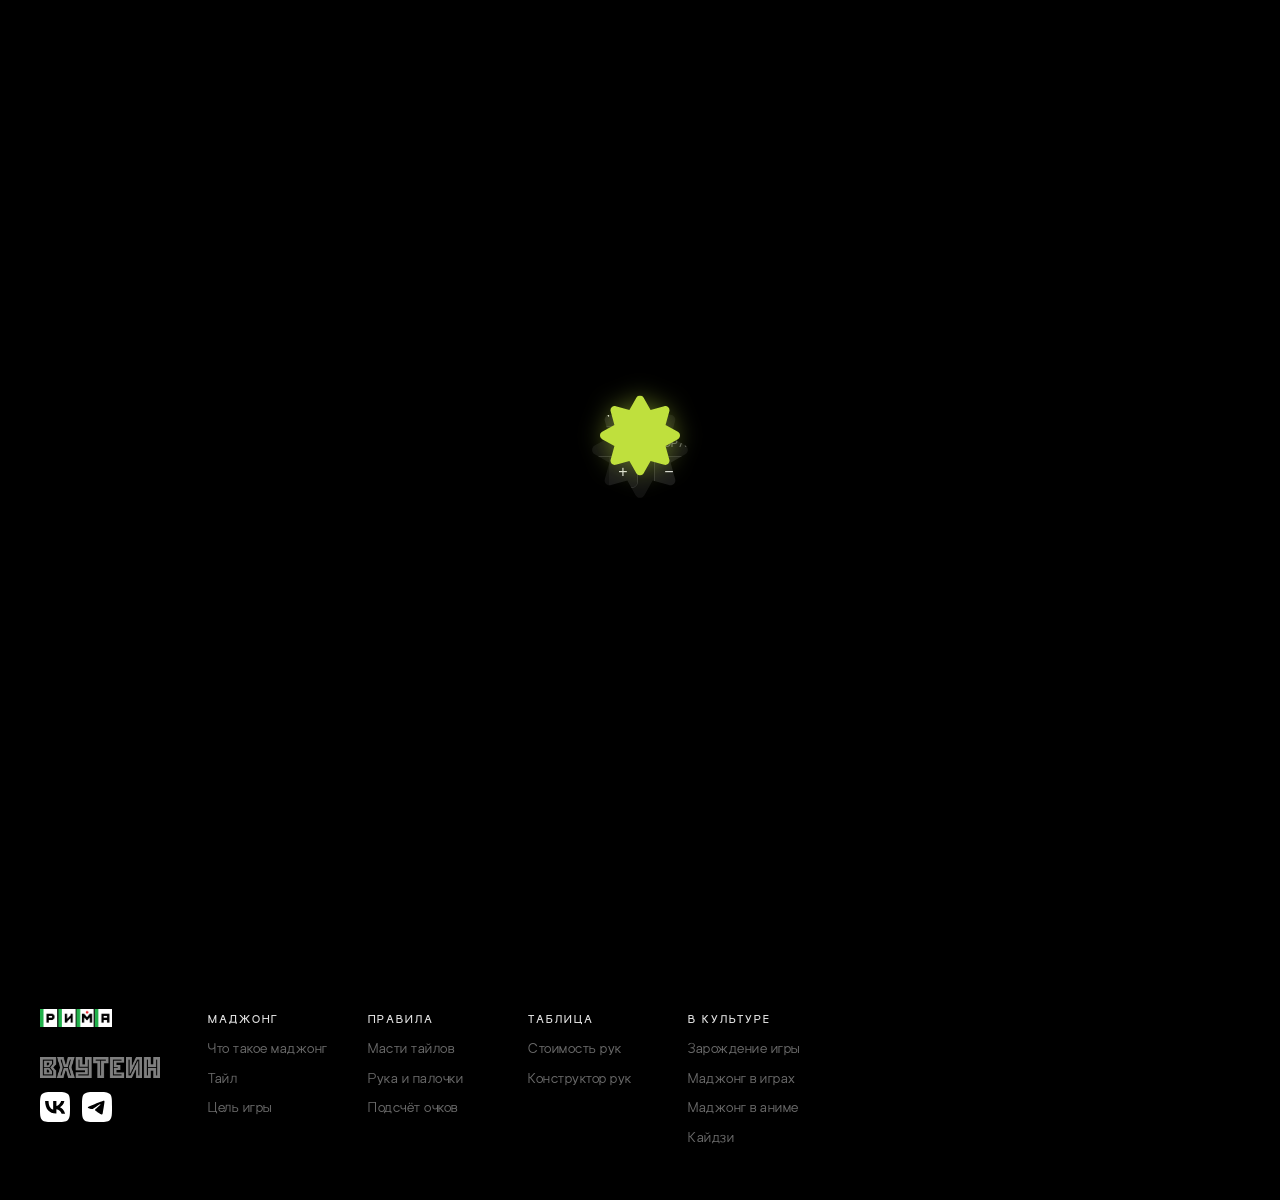
==== commit dfd830bf: "Update constructor.html ///" ====
--- a/constructor.html
+++ b/constructor.html
@@ -4,8 +4,8 @@
     <meta charset="UTF-8">
     <meta name="viewport" content="width=device-width, initial-scale=1.0">
     <title>Конструктор руки — Маджонг РИМА</title>
-    <link rel="stylesheet" href="/css/style.css">
-    <link rel="stylesheet" href="/css/constructor.css">
+    <link rel="stylesheet" href="css/style.css">
+    <link rel="stylesheet" href="css/constructor.css">
     <link rel="stylesheet" href="css/preloader.css">
     <script src="js/header.js" defer></script>
 </head>
@@ -19,11 +19,11 @@
             <img src="img/logo-png/Logo-Rima-Main.png" class="logo-rima-header">
         </div>
         <nav class="header-nav">
-            <a href="/page-4.html">в культуре</a>
-            <a href="/constructor.html">конструктор рук</a>
-            <a href="/page-2.html">правила</a>
-            <a href="/page-3.html">стоимость рук</a>
-            <a href="/index.html">главная</a>
+            <a href="page-4.html">в культуре</a>
+            <a href="constructor.html">конструктор рук</a>
+            <a href="page-2.html">правила</a>
+            <a href="page-3.html">стоимость рук</a>
+            <a href="index.html">главная</a>
         </nav>
     </div>
 </div>
@@ -184,27 +184,27 @@
     <nav class="footer-nav-cols">
         <div class="footer-nav-col">
             <p class="footer-nav-col__title">Маджонг</p>
-            <a href="/index.html#section-mahjong">Что такое маджонг</a>
-            <a href="/index.html#section-tile">Тайл</a>
-            <a href="/index.html#section-goal">Цель игры</a>
+            <a href="index.html#section-mahjong">Что такое маджонг</a>
+            <a href="index.html#section-tile">Тайл</a>
+            <a href="index.html#section-goal">Цель игры</a>
         </div>
         <div class="footer-nav-col">
             <p class="footer-nav-col__title">Правила</p>
-            <a href="/page-2.html#section-suits">Масти тайлов</a>
-            <a href="/page-2.html#section-basics">Рука и палочки</a>
-            <a href="/page-2.html#section-score">Подсчёт очков</a>
+            <a href="page-2.html#section-suits">Масти тайлов</a>
+            <a href="page-2.html#section-basics">Рука и палочки</a>
+            <a href="page-2.html#section-score">Подсчёт очков</a>
         </div>
         <div class="footer-nav-col">
             <p class="footer-nav-col__title">Таблица</p>
-            <a href="/page-3.html">Стоимость рук</a>
-            <a href="/constructor.html">Конструктор рук</a>
+            <a href="page-3.html">Стоимость рук</a>
+            <a href="constructor.html">Конструктор рук</a>
         </div>
         <div class="footer-nav-col">
             <p class="footer-nav-col__title">В культуре</p>
-            <a href="/page-4.html#section-versions">Зарождение игры</a>
-            <a href="/page-4.html#section-yakuza">Маджонг в играх</a>
-            <a href="/page-4.html#section-akagi">Маджонг в аниме</a>
-            <a href="/page-4.html#section-kaiji">Кайдзи</a>
+            <a href="page-4.html#section-versions">Зарождение игры</a>
+            <a href="page-4.html#section-yakuza">Маджонг в играх</a>
+            <a href="page-4.html#section-akagi">Маджонг в аниме</a>
+            <a href="page-4.html#section-kaiji">Кайдзи</a>
         </div>
     </nav>
 
